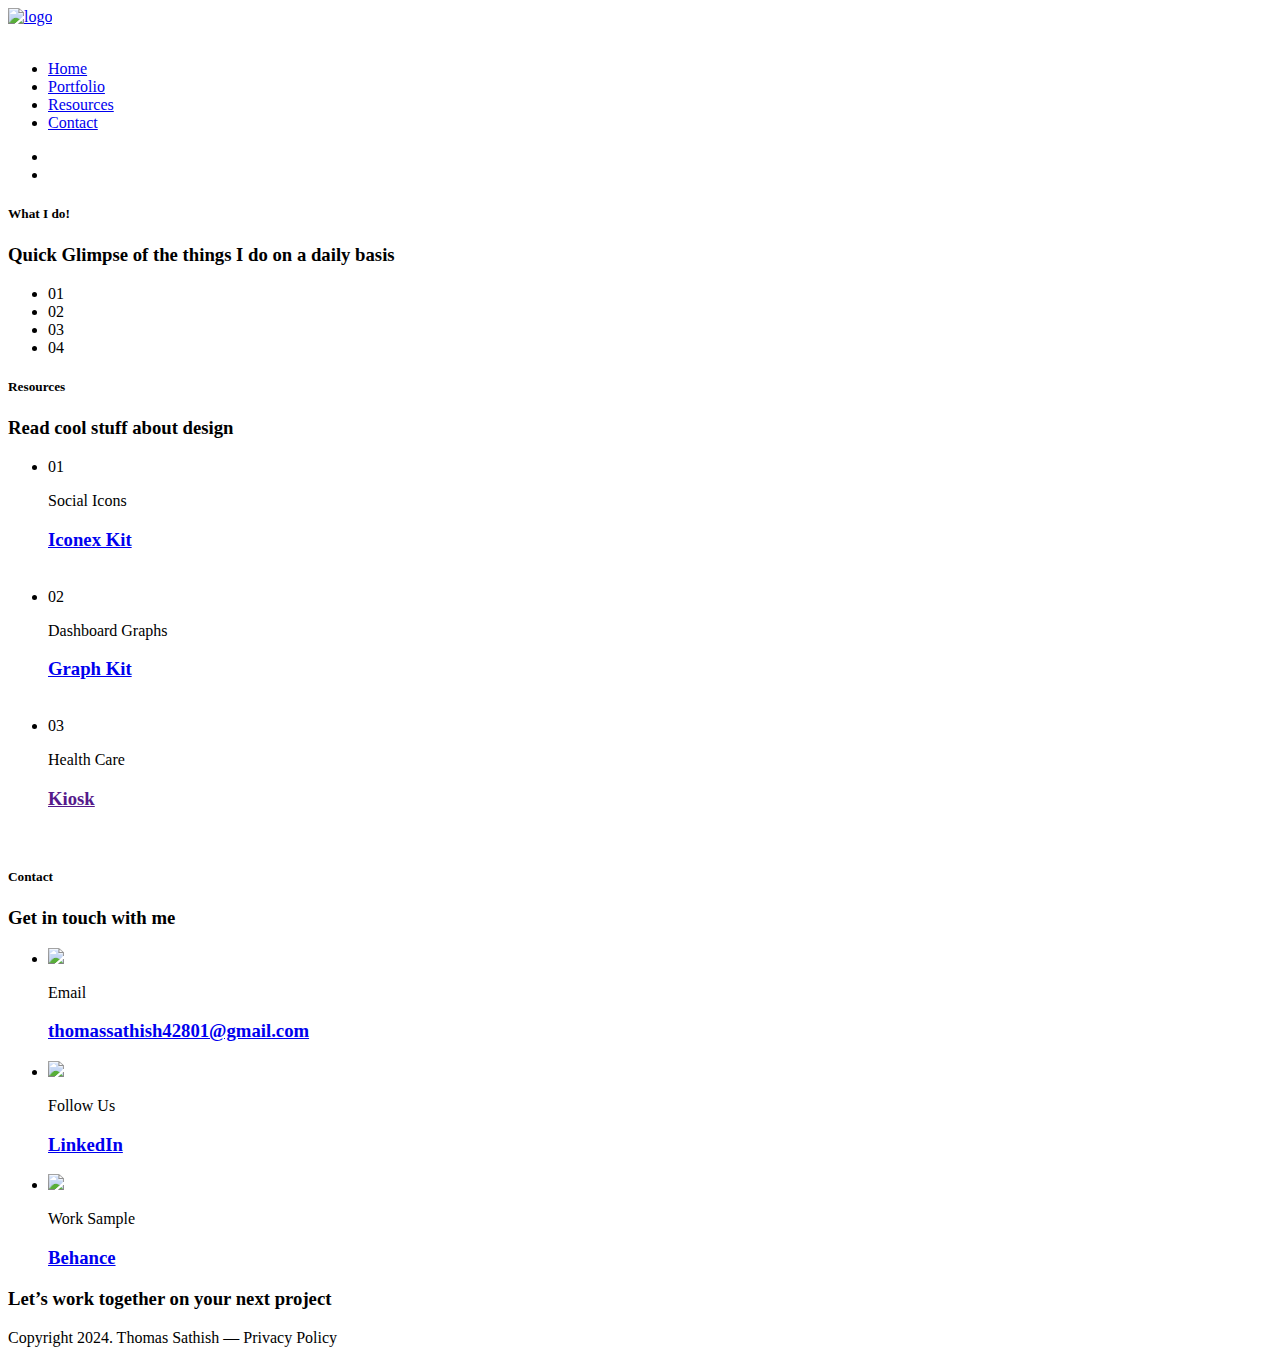
==== logo-design.html @ 4f35357c "Add files via upload" ====
<!DOCTYPE html>
<!--[if lt IE 7 ]><html class="ie ie6" lang="en"> <![endif]-->
<!--[if IE 7 ]><html class="ie ie7" lang="en"> <![endif]-->
<!--[if IE 8 ]><html class="ie ie8" lang="en"> <![endif]-->
<!--[if (gte IE 9)|!(IE)]><!--><html lang="en"> <!--<![endif]-->

<head>

<meta http-equiv="Content-Type" content="text/html; charset=utf-8" />

<meta name="description" content="Awilo - HTML5 and CSS3 Template">
<meta name="author" content="Frenify">

<meta name="viewport" content="width=device-width, initial-scale=1, maximum-scale=1">

<title>Awilo | Home</title>

	
<link href="https://fonts.googleapis.com/css2?family=Muli:ital,wght@0,200;0,300;0,400;0,500;0,600;0,700;0,800;0,900;1,200;1,300;1,400;1,500;1,600;1,700;1,800;1,900&family=Rubik:ital,wght@0,300;0,400;0,500;0,700;0,900;1,300;1,400;1,500;1,700;1,900&display=swap" rel="stylesheet">

<!-- STYLES -->
<link rel="stylesheet" type="text/css" href="css/base.css" />
<link rel="stylesheet" type="text/css" href="css/fontello.css" />
<link rel="stylesheet" type="text/css" href="css/swiper.css" />
<link rel="stylesheet" type="text/css" href="css/magnific-popup.css" />
<link rel="stylesheet" type="text/css" href="css/style.css" />
<!--[if lt IE 9]> <script type="text/javascript" src="js/modernizr.custom.js"></script> <![endif]-->
<!-- /STYLES -->

</head>

<body>
<!-- WRAPPER ALL -->
<div class="awilo_fn_wrapper">
	
	
	<!-- HEADER -->
	<div class="awilo_fn_header">
		<div class="logo">
			<a href="index.html"><img class="desktop_logo" src="img/portfolio/Thomas sathish.png" alt="logo" /></a>
		</div>
		<div class="hamburger_rapper">
			<div class="hamburger hamburger--spring">
				<div class="hamburger-box">
					<div class="hamburger-inner"></div>
				</div>
			</div>
		</div>
	</div>
	<!-- /HEADER -->
	
	<!-- OPENED HEADER -->
	<div class="awilo_fn_sidebar_header">
		<div class="header_inner">
			<div class="closer"></div>
			<div class="menu_logo">
				<a href="index.html"><img class="desktop_logo" src="img/logo-sidebar.png" alt="" /></a>
			</div>
			<div class="menu_nav">
				<div>
					<ul class="vert_nav">
						<li><a href="index.html">Home</a></li>
							<li><a href="#portfolio">Portfolio</a></li>
							<li><a href="#Resources">Resources</a></li>
							<li><a href="#contact">Contact</a></li>
					</ul>
				</div>
			</div>

			<div class="social_list">
				<ul>
					<li><a href="https://www.linkedin.com/in/thomas-sathish-designer" target="_blank"><i
						class="xcon-linkedin"></i></a></li>
			<li><a href="https://www.behance.net/thomassathish1" target="_blank"><i
						class="xcon-behance"></i></a></li>
				</ul>
			</div>
		</div>
	</div>
	<!-- /OPENED HEADER -->
	
	<!-- CONTENT -->
	<div class="awilo_fn_content">
		
		
		
		<!-- Section: Information -->
		<section id="information">
			<div class="container wide">
			
				<!-- Shortcode: Title with Description -->
				<div class="awilo_fn_title">
					<h5>What I do!</h5>
					<h3>Quick Glimpse of the things I do on a daily basis</h3>
				</div>
				<!-- /Shortcode: Title with Description -->
				
				
				<!-- Shortcode: Services -->
				<div class="logo_fn_services" id="portfolio">
					<ul>
						<li>
							<div class="s_item s_item1">
								<span class="s_counter"><span>01</span></span>
								<!-- <div class="s_btn">
									<h3>UX Design</h3>
									<a class="awilo_fn_circle_btn" href="#">
										<svg xmlns="http://www.w3.org/2000/svg" width="16" height="16" fill="currentColor" class="bi bi-arrow-right" viewBox="0 0 16 16">
										<path fill-rule="evenodd" d="M1 8a.5.5 0 0 1 .5-.5h11.793l-3.147-3.146a.5.5 0 0 1 .708-.708l4 4a.5.5 0 0 1 0 .708l-4 4a.5.5 0 0 1-.708-.708L13.293 8.5H1.5A.5.5 0 0 1 1 8"/>
									  </svg>
									</a>
								</div> -->
								<div class="overlay"></div>
							</div>
						</li>
						<li>
							<div class="s_item s_item2">
								<span class="s_counter"><span>02</span></span>
								<!-- <div class="s_btn">
									<h3>UI Design</h3>
									<a class="awilo_fn_circle_btn" href="#">
										<svg xmlns="http://www.w3.org/2000/svg" width="16" height="16" fill="currentColor" class="bi bi-arrow-right" viewBox="0 0 16 16">
										<path fill-rule="evenodd" d="M1 8a.5.5 0 0 1 .5-.5h11.793l-3.147-3.146a.5.5 0 0 1 .708-.708l4 4a.5.5 0 0 1 0 .708l-4 4a.5.5 0 0 1-.708-.708L13.293 8.5H1.5A.5.5 0 0 1 1 8"/>
									  </svg>
									</a>
								</div> -->
								<div class="overlay"></div>
							</div>
						</li>
						<li>
							<div class="s_item s_item3">
								<span class="s_counter"><span>03</span></span>
								<!-- <div class="s_btn">
									<h3>Branding Identity</h3>
									<a class="awilo_fn_circle_btn" href="#">
										<svg xmlns="http://www.w3.org/2000/svg" width="16" height="16" fill="currentColor" class="bi bi-arrow-right" viewBox="0 0 16 16">
										<path fill-rule="evenodd" d="M1 8a.5.5 0 0 1 .5-.5h11.793l-3.147-3.146a.5.5 0 0 1 .708-.708l4 4a.5.5 0 0 1 0 .708l-4 4a.5.5 0 0 1-.708-.708L13.293 8.5H1.5A.5.5 0 0 1 1 8"/>
									  </svg>
									</a>
								</div> -->
								<div class="overlay"></div>
							</div>
						</li>
						<li>
							<div class="s_item s_item4">
								<span class="s_counter"><span>04</span></span>
								<!-- <div class="s_btn">
									<h3>Branding Identity</h3>
									<a class="awilo_fn_circle_btn" href="#">
										<svg xmlns="http://www.w3.org/2000/svg" width="16" height="16" fill="currentColor" class="bi bi-arrow-right" viewBox="0 0 16 16">
										<path fill-rule="evenodd" d="M1 8a.5.5 0 0 1 .5-.5h11.793l-3.147-3.146a.5.5 0 0 1 .708-.708l4 4a.5.5 0 0 1 0 .708l-4 4a.5.5 0 0 1-.708-.708L13.293 8.5H1.5A.5.5 0 0 1 1 8"/>
									  </svg>
									</a>
								</div> -->
								<div class="overlay"></div>
							</div>
						</li>
					</ul>
				</div>
				<!-- /Shortcode: Services -->
				
				
			
			</div>
		</section>
		<!-- /Section: Information -->
		
		
		<!-- Divider -->
		<div class="awilo_fn_divider"></div>
		<!-- /Divider -->
		
	
		
		<!-- Section: Blog -->
		<section id="Resources">
			<div class="container wide">
				
				
				<!-- Shortcode: Title with Description -->
				<div class="awilo_fn_title">
					<h5>Resources</h5>
					<h3>Read cool stuff about design</h3>
				</div>
				<!-- /Shortcode: Title with Description -->
				
				
				<!-- Shortcode: Blog List -->
				<div class="awilo_fn_blog_list">
					<ul>
						<li>
							<div class="blog_item">
								<div class="blog_item_in">
									<span class="b_counter">01</span>
									<div class="title_wrapper">
										<div class="abs_img" data-bg-img="img/portfolio/social-icons.png"></div>
										<div class="title_holder">
											<p>Social Icons</p>
											<h3><a href="https://www.figma.com/design/323eeVfggLZx0c0dvxJbxL/Social-Icons?node-id=0-1&t=OxHzMIZywhYB1Qsj-1"
													target="_blank">Iconex Kit</a></h3>
										</div>
										<div class="b_arrow">
											<a href="https://www.figma.com/design/323eeVfggLZx0c0dvxJbxL/Social-Icons?node-id=0-1&t=OxHzMIZywhYB1Qsj-1"
												target="_blank"><img class="awilo_fn_svg" src="img/svg/right.svg"
													alt="" /></a>
										</div>
									</div>
								</div>
							</div>
						</li>
						<li>
							<div class="blog_item">
								<div class="blog_item_in">
									<span class="b_counter">02</span>
									<div class="title_wrapper">
										<div class="abs_img" data-bg-img="img/portfolio/dashboard-graph.png"></div>
										<div class="title_holder">
											<p>Dashboard Graphs</p>
											<h3><a href="https://www.figma.com/design/323eeVfggLZx0c0dvxJbxL/Social-Icons?node-id=8-2&t=OxHzMIZywhYB1Qsj-1"
													target="_blank">Graph Kit</a></h3>
										</div>
										<div class="b_arrow">
											<a href="https://www.figma.com/design/323eeVfggLZx0c0dvxJbxL/Social-Icons?node-id=8-2&t=OxHzMIZywhYB1Qsj-1"
												target="_blank"><img class="awilo_fn_svg" src="img/svg/right.svg"
													alt="" /></a>
										</div>
									</div>
								</div>
							</div>
						</li>
						<li>
							<div class="blog_item">
								<div class="blog_item_in">
									<span class="b_counter">03</span>
									<div class="title_wrapper">
										<div class="abs_img" data-bg-img="img/portfolio/kiosk-design.png"></div>
										<div class="title_holder">
											<p>Health Care</p>
											<h3><a href=""
													target="_blank">Kiosk</a></h3>
										</div>
										<div class="b_arrow">
											<a href="https://www.figma.com/proto/CofRHTnBgYwc9OWSRByK6D/kiosk?node-id=0-1&t=4X06hJrhxwgsAiDK-1"
												target="_blank"><img class="awilo_fn_svg" src="img/svg/right.svg"
													alt="" /></a>
										</div>
									</div>
								</div>
							</div>
						</li>
						
					</ul>
				</div>
				<!-- /Shortcode: Blog List -->
				
			</div>
		</section>
		<!-- /Section: Blog -->
		
		
		<!-- Divider -->
		<div class="awilo_fn_divider"></div>
		<!-- /Divider -->
		
		<!-- Section: Contact -->
		<section id="contact">
			<div class="container wide">
				<div class="awilo_fn_title">
					<h5>Contact</h5>
					<h3>Get in touch with me</h3>
				</div>
				<div class="awilo_fn_info_list">
					<ul>
						<li>
							<div class="contact-circle">
								<img src="img/portfolio/gmail.png" class="contact-icon" />
							</div>
							<p>Email</p>
							<h3><a class="awilo_fn_circle_link"
									href="mailto:thomassathish42801@gmail.com">thomassathish42801@gmail.com</a></h3>
						</li>
						<li>
							<div class="contact-circle">
								<img src="img/portfolio/linkedin.png" class="contact-icon" />
							</div>
							<p>Follow Us</p>
							<h3><a class="awilo_fn_circle_link"
									href="https://www.linkedin.com/in/thomas-sathish-designer"
									target="_blank">LinkedIn</a></h3>
						</li>
						<li>
							<div class="contact-circle">
								<img src="img/portfolio/behance.png" class="contact-icon" />
							</div>
							<p>Work Sample</p>
							<h3><a class="awilo_fn_circle_link" href="https://www.behance.net/thomasathish1"
									target="_blank">Behance</a></h3>
						</li>
					</ul>
				</div>
				<!-- /Shortcoce: Info List-->

			</div>
		</section>
		<!-- /Section: Contact -->
		
		
		
		
		<!-- Divider -->
		<div class="awilo_fn_divider"></div>
		<!-- /Divider -->
		
		
	
		
		<!-- Section: Big Text -->
		<section id="big_text">
			
			
			<!-- Shortcode: Big Text -->
			<div class="awilo_fn_big_text">
				<div class="container wide">
					<h3>Let’s work together on your next project</h3>
				</div>
			</div>
			<!-- /Shortcode: Big Text -->
			
			
		</section>
		<!-- /Section: Big Text -->
		
		
		<!-- FOOTER -->
		<footer>
			<div class="awilo_fn_footer">
				<div class="footer_in">
					<div class="footer_desc">
						<div class="container wide">
							<p>Copyright 2024. Thomas Sathish  —  Privacy Policy</p>
						</div>
					</div>
					
					<span class="awilo_fn_totop"></span>
					
				</div>
			</div>
		</footer>
		<!-- /FOOTER -->

		
	</div>
	<!-- /CONTENT -->
	

</div>
<!-- / WRAPPER ALL -->
	
<!-- SCRIPTS -->
<script src="js/jquery.js"></script>
<!--[if lt IE 10]> <script type="text/javascript" src="js/ie8.js"></script> <![endif]-->
<script src="js/parallax.js"></script>
<script src="js/waypoints.js"></script>
<script src="js/countto.js"></script>
<script src="js/isotope.js"></script>
<script src="js/swiper.js"></script>
<script src="js/jarallax.js"></script>
<script src="js/nicescroll.js"></script>
<script src="js/magnific-popup.js"></script>
<script src="js/init.js"></script>
<!-- /SCRIPTS -->

</body>
</html>
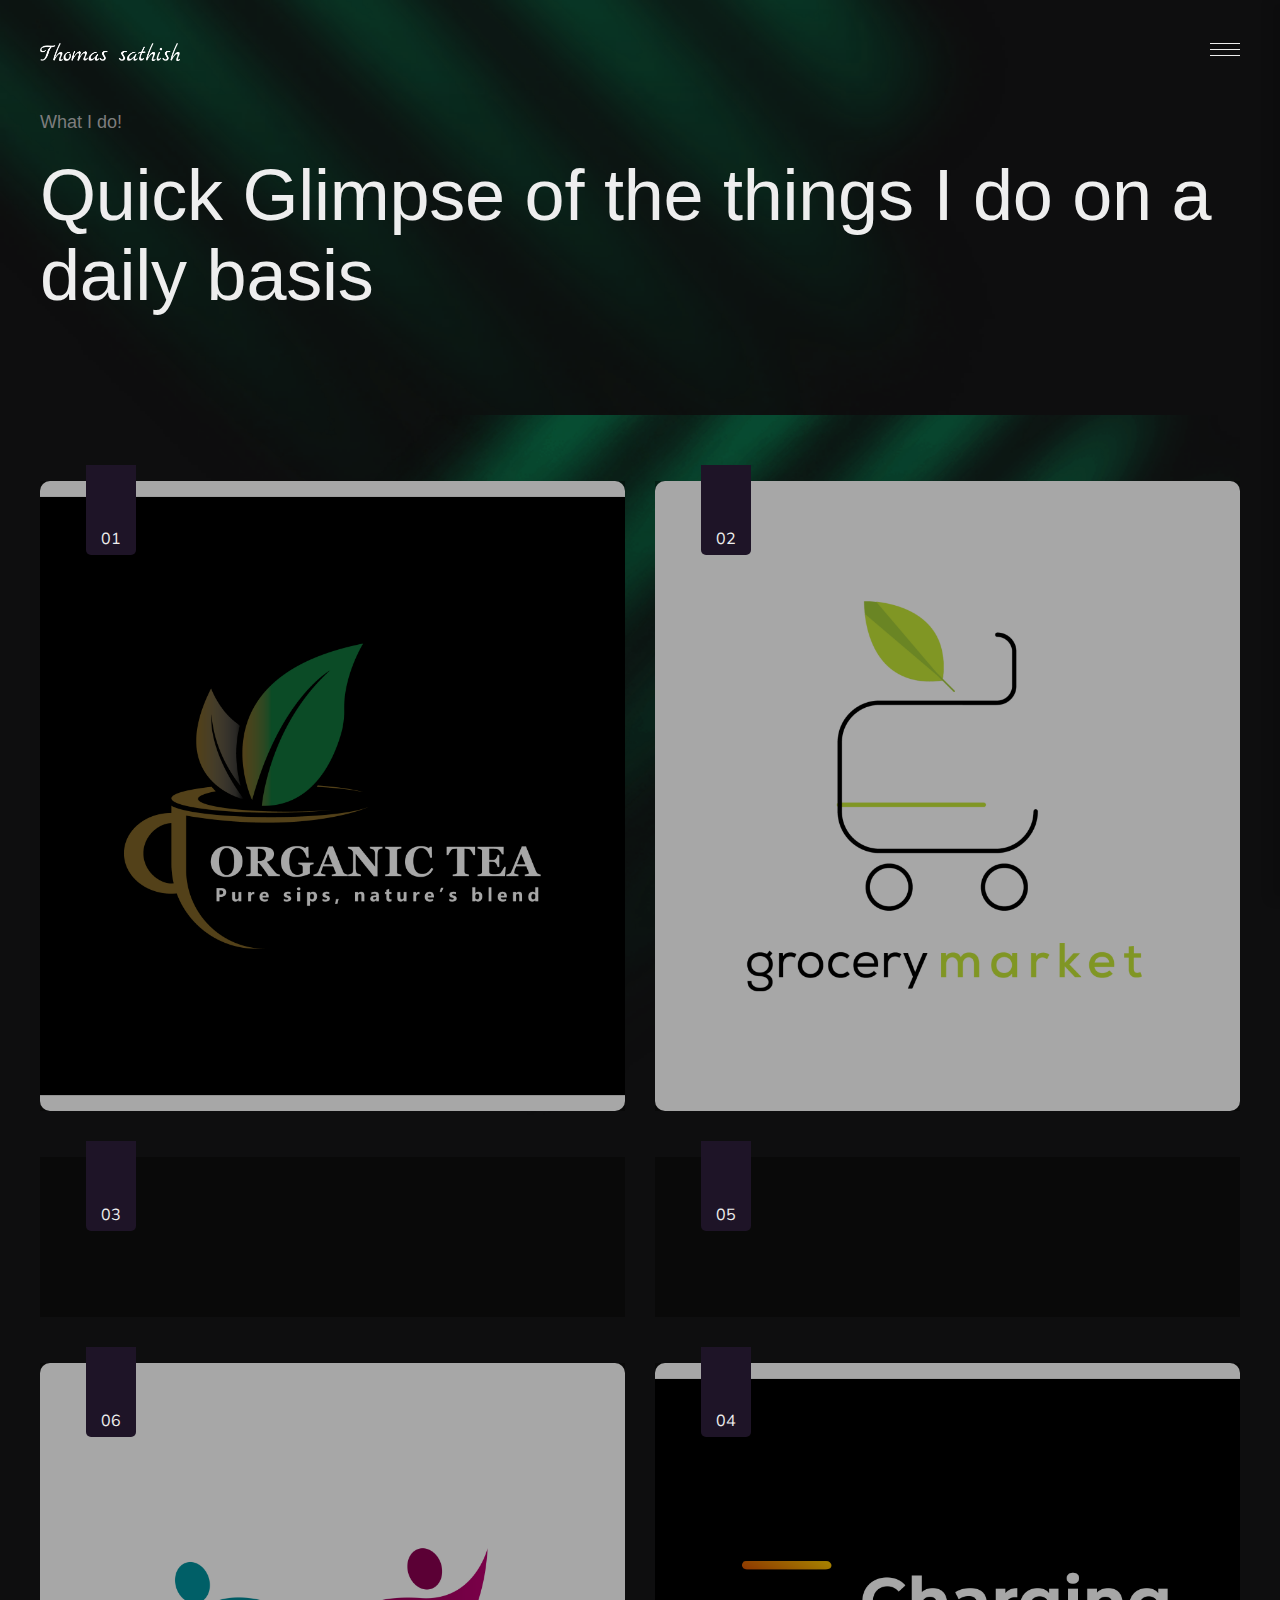
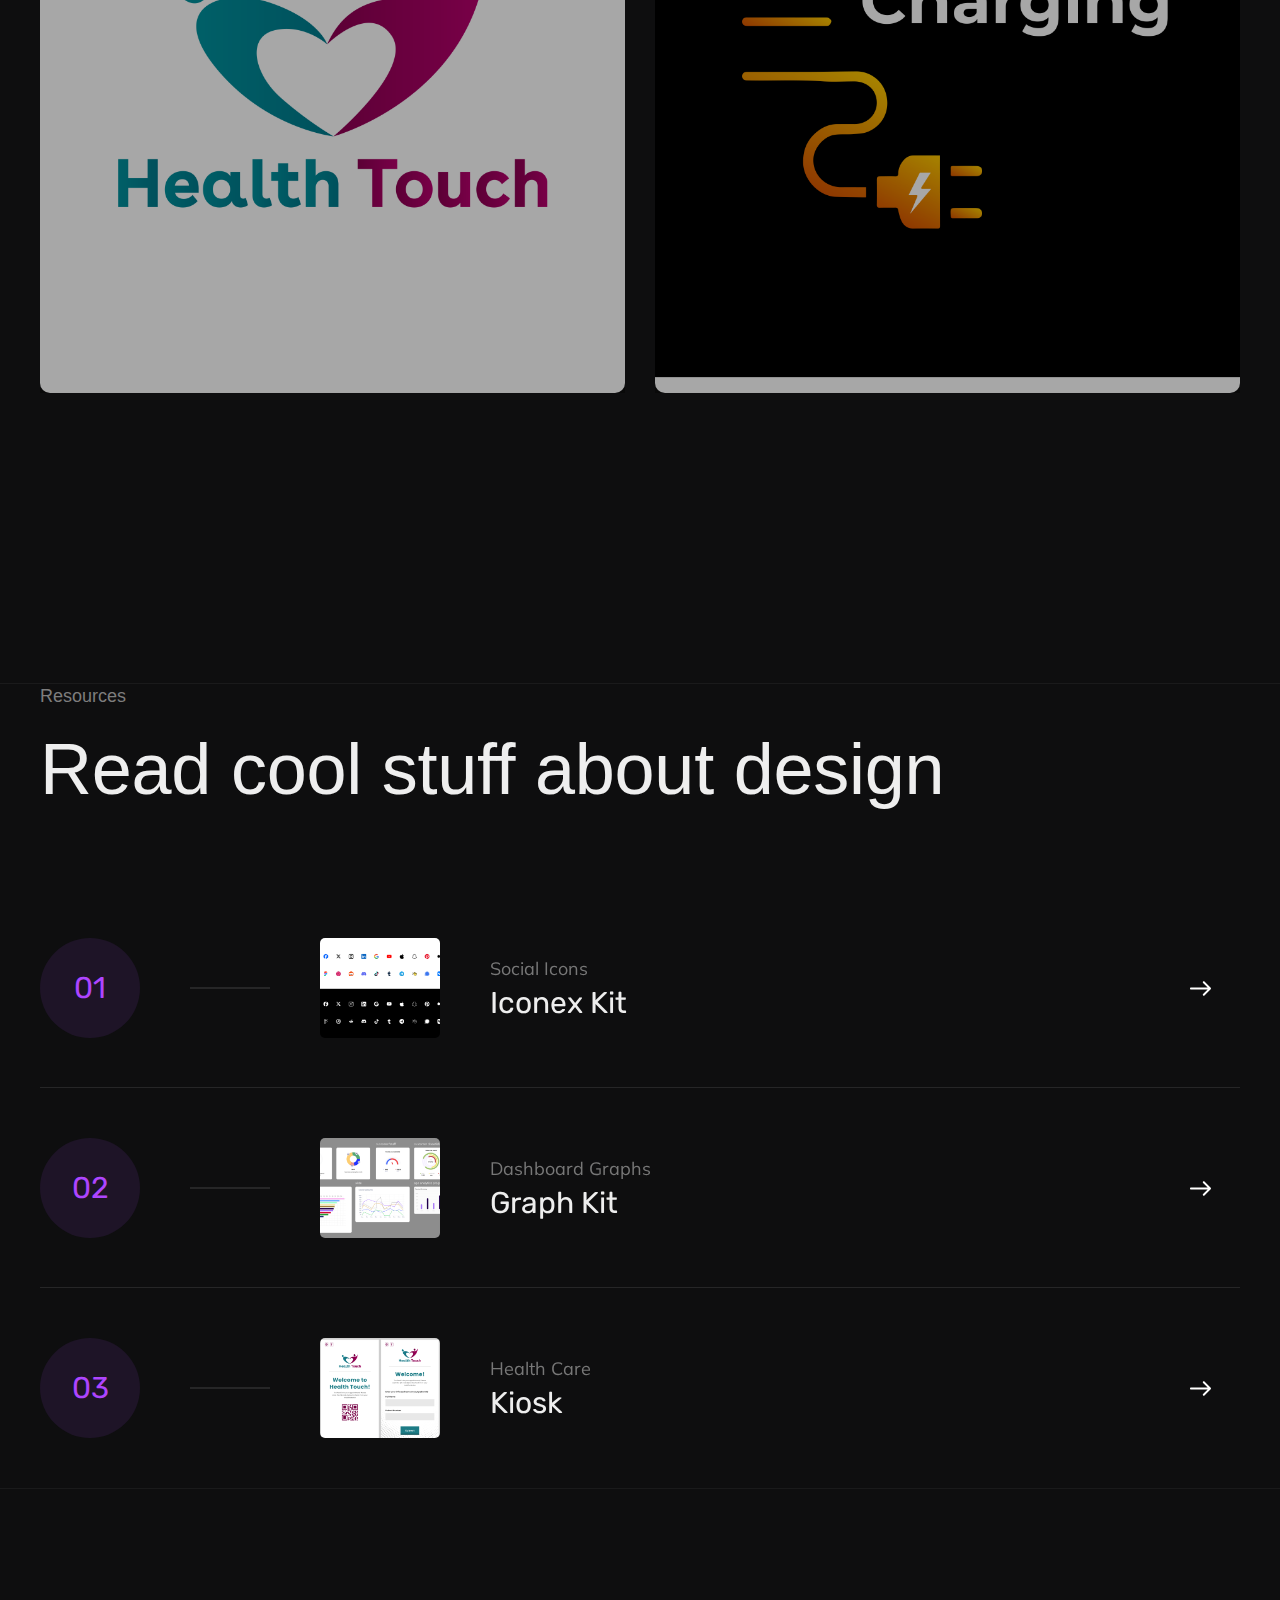
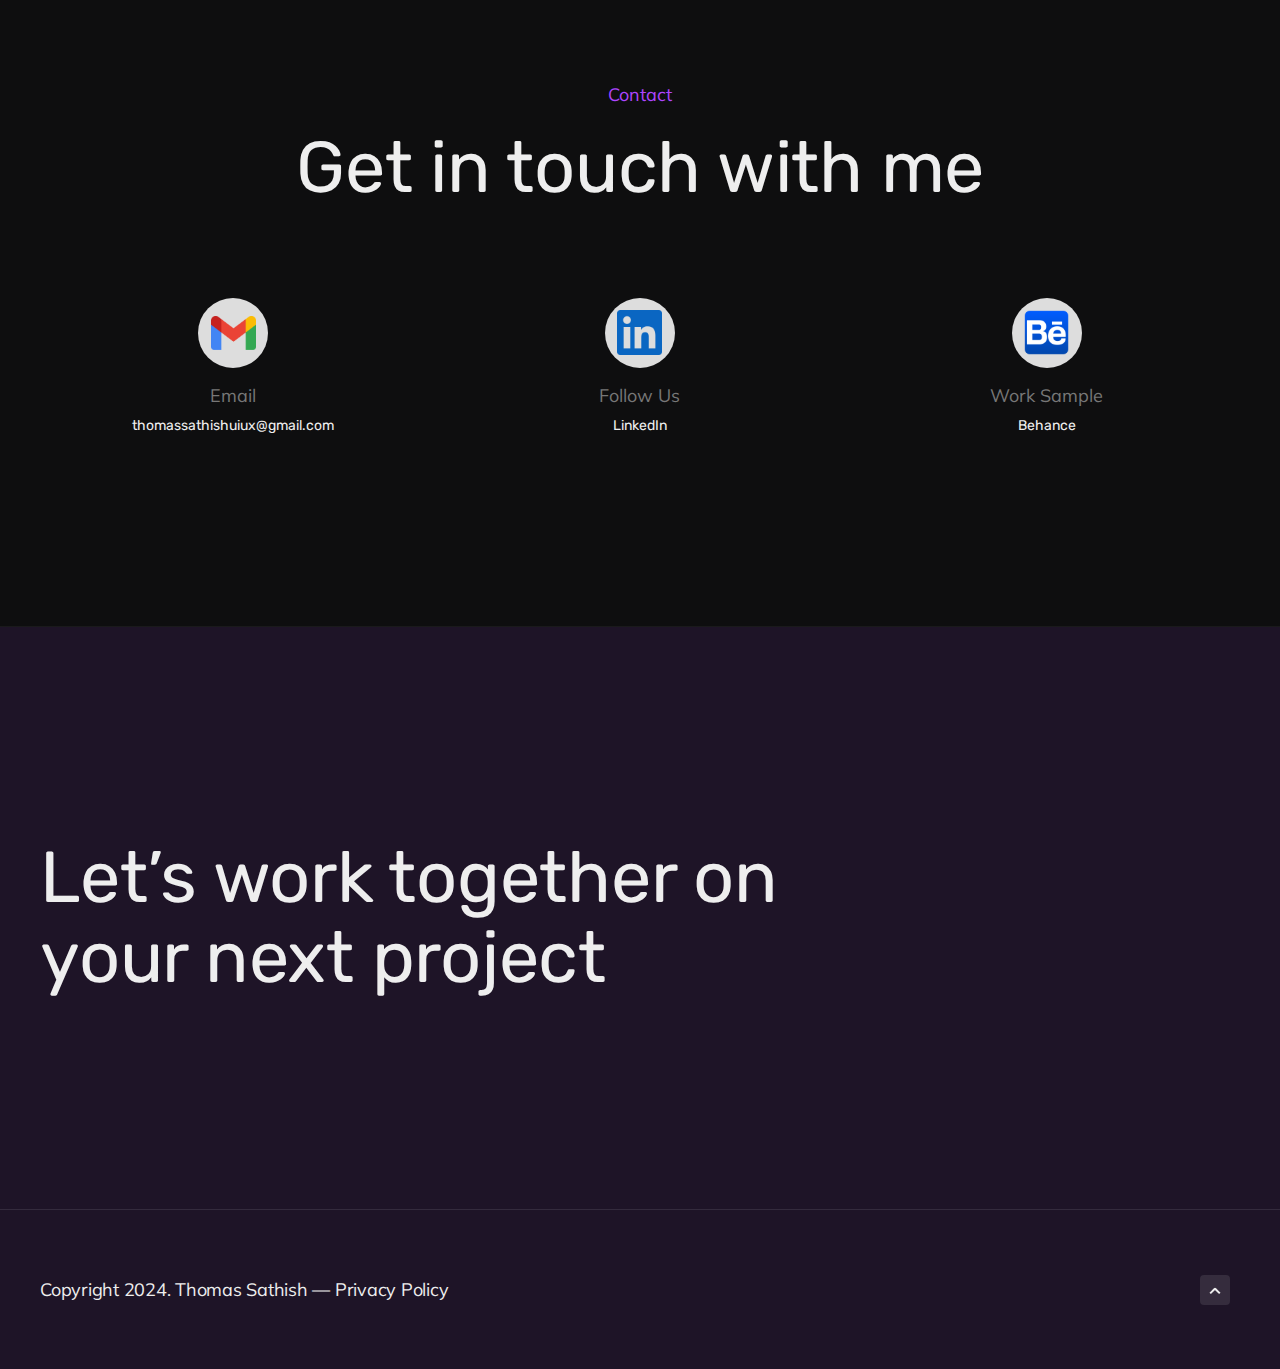
==== commit f053695b: "Update logo-design.html" ====
--- a/logo-design.html
+++ b/logo-design.html
@@ -128,8 +128,36 @@
 							</div>
 						</li>
 						<li>
+							<div class="s_item s_item5">
+								<span class="s_counter"><span>03</span></span>
+								<!-- <div class="s_btn">
+									<h3>Branding Identity</h3>
+									<a class="awilo_fn_circle_btn" href="#">
+										<svg xmlns="http://www.w3.org/2000/svg" width="16" height="16" fill="currentColor" class="bi bi-arrow-right" viewBox="0 0 16 16">
+										<path fill-rule="evenodd" d="M1 8a.5.5 0 0 1 .5-.5h11.793l-3.147-3.146a.5.5 0 0 1 .708-.708l4 4a.5.5 0 0 1 0 .708l-4 4a.5.5 0 0 1-.708-.708L13.293 8.5H1.5A.5.5 0 0 1 1 8"/>
+									  </svg>
+									</a>
+								</div> -->
+								<div class="overlay"></div>
+							</div>
+						</li>
+						<li>
+							<div class="s_item s_item6">
+								<span class="s_counter"><span>05</span></span>
+								<!-- <div class="s_btn">
+									<h3>Branding Identity</h3>
+									<a class="awilo_fn_circle_btn" href="#">
+										<svg xmlns="http://www.w3.org/2000/svg" width="16" height="16" fill="currentColor" class="bi bi-arrow-right" viewBox="0 0 16 16">
+										<path fill-rule="evenodd" d="M1 8a.5.5 0 0 1 .5-.5h11.793l-3.147-3.146a.5.5 0 0 1 .708-.708l4 4a.5.5 0 0 1 0 .708l-4 4a.5.5 0 0 1-.708-.708L13.293 8.5H1.5A.5.5 0 0 1 1 8"/>
+									  </svg>
+									</a>
+								</div> -->
+								<div class="overlay"></div>
+							</div>
+						</li>
+						<li>
 							<div class="s_item s_item3">
-								<span class="s_counter"><span>03</span></span>
+								<span class="s_counter"><span>06</span></span>
 								<!-- <div class="s_btn">
 									<h3>Branding Identity</h3>
 									<a class="awilo_fn_circle_btn" href="#">
@@ -155,6 +183,7 @@
 								<div class="overlay"></div>
 							</div>
 						</li>
+						
 					</ul>
 				</div>
 				<!-- /Shortcode: Services -->
@@ -277,7 +306,7 @@
 							</div>
 							<p>Email</p>
 							<h3><a class="awilo_fn_circle_link"
-									href="mailto:thomassathish42801@gmail.com">thomassathish42801@gmail.com</a></h3>
+									href="mailto:thomassathishuiux@gmail.com">thomassathishuiux@gmail.com</a></h3>
 						</li>
 						<li>
 							<div class="contact-circle">
@@ -371,4 +400,4 @@
 <!-- /SCRIPTS -->
 
 </body>
-</html>+</html>
--- a/css/base.css
+++ b/css/base.css
@@ -0,0 +1,346 @@
+/*
+This file is made by Frenify (2020)
+
+01) BASE
+02) FORM ELEMENTS
+03) SKELETON OR GRID
+
+
+*/
+
+/*------------------------------------------------------------------*/ 
+/*	01) BASE
+/*------------------------------------------------------------------*/
+
+html,body,div,span,applet,object,iframe,h1,h2,h3,h4,h5,h6,p,blockquote,pre,a,abbr,acronym,address,big,cite,code,del,dfn,em,font,ins,kbd,q,s,samp,small,strike,strong,sub,sup,tt,var,b,u,i,center,dl,dt,dd,ol,ul,li,fieldset,form,label,legend,table,caption,tbody,tfoot,thead,tr,th,td
+	{
+	background: transparent;
+	border: 0;
+	margin: 0;
+	padding: 0;
+	vertical-align: baseline;
+	outline: none;
+}
+
+article, aside, details, figcaption, figure, footer, header, hgroup, nav, section {
+    display: block;
+}
+
+blockquote {
+	quotes: none;
+}
+
+blockquote:before,blockquote:after {
+	content: '';
+	content: none;
+}
+ul, ol{
+	margin:0px;	
+}
+ul li, ol li{
+	margin:0px;
+}
+img{
+	vertical-align:middle;
+	max-width:100%;
+}
+iframe{
+	max-width:100%;
+}
+del {
+	text-decoration: line-through;
+}
+a, i{
+	border:none;
+}
+a:hover{text-decoration:none;}
+
+h1, h2, h3, h4, h5, h6{
+	font-weight:600;
+	line-height: 1.4;
+	font-family: "Raleway";
+	color: #000;
+}
+h1 { font-size: 45px; }
+h2 { font-size: 36px; }
+h3 { font-size: 30px; }
+h4 { font-size: 24px; }
+h5 { font-size: 20px; }
+h6 { font-size: 16px; }
+
+table{
+	width:100%;
+	max-width:100%;
+	text-align:left;
+	border-collapse: collapse;
+	border-spacing: 0px;
+	margin-bottom:15px;
+	color:#999;
+	border:1px solid #eee;
+}
+table tr{
+	border:1px solid #eee;
+}
+table th{
+	vertical-align:top;
+	color:#333;
+	background:none;
+	font-size:16px;
+	font-weight:normal;
+	padding:15px 10px;
+	border:1px solid #eee;
+}
+table td{
+	vertical-align:top;
+	padding:10px;
+	border:1px solid #eee;
+}
+
+code, pre {
+	padding: 10px;
+	padding-bottom: 0;
+	border-left: 3px solid #6FBF71;
+	border-bottom: 1px solid transparent;
+	background: #f7f7f7;
+	overflow-x:scroll;
+}
+
+pre{
+	display: block;	
+	word-break: break-all;
+	word-wrap: break-word;
+}
+pre code { white-space: pre-wrap; }
+
+.space10{width:100%; float:left; clear:both; margin-bottom:10px;}
+.space20{width:100%; float:left; clear:both; margin-bottom:20px;}
+.space30{width:100%; float:left; clear:both; margin-bottom:30px;}
+.space40{width:100%; float:left; clear:both; margin-bottom:40px;}
+.space50{width:100%; float:left; clear:both; margin-bottom:50px;}
+.space60{width:100%; float:left; clear:both; margin-bottom:60px;}
+.space70{width:100%; float:left; clear:both; margin-bottom:70px;}
+.space80{width:100%; float:left; clear:both; margin-bottom:80px;}
+.space90{width:100%; float:left; clear:both; margin-bottom:90px;}
+.space100{width:100%; float:left; clear:both; margin-bottom:100px;}
+.space200{width:100%; float:left; clear:both; margin-bottom:200px;}
+.space300{width:100%; float:left; clear:both; margin-bottom:300px;}
+.space400{width:100%; float:left; clear:both; margin-bottom:400px;}
+.space500{width:100%; float:left; clear:both; margin-bottom:500px;}
+.space1000{width:100%; float:left; clear:both; margin-bottom:1000px;}
+
+/*------------------------------------------------------------------*/ 
+/*	02) FORM ELEMENTS
+/*------------------------------------------------------------------*/
+
+textarea{
+	border-radius:0;
+	font-size:13px;
+	resize:vertical;
+	font-family:"Raleway";
+	letter-spacing: 1.2px;
+	
+	-webkit-box-sizing: border-box; /* Safari/Chrome, other WebKit */
+	-moz-box-sizing: border-box;    /* Firefox, other Gecko */
+	-ms-box-sizing: border-box;     /* IE 10 + */
+	box-sizing: border-box;         /* Opera/IE 8+ */
+	
+	line-height:1.4;
+	padding:10px;
+	width:100%;
+	border:1px solid #eee;
+	
+	-webkit-transition: all .3s ease;
+	   -moz-transition: all .3s ease;
+	    -ms-transition: all .3s ease;
+	     -o-transition: all .3s ease;
+	        transition: all .3s ease;
+}
+input[type="text"],
+input[type="password"],
+input[type="datetime"],
+input[type="datetime-local"],
+input[type="date"],
+input[type="month"],
+input[type="time"],
+input[type="week"],
+input[type="number"],
+input[type="email"],
+input[type="url"],
+input[type="search"],
+input[type="tel"],
+input[type="color"],
+.uneditable-input {
+	border-radius:0;
+	font-size:13px;
+	min-width:auto;
+	letter-spacing:1.4px;
+	
+	-webkit-box-sizing: border-box; /* Safari/Chrome, other WebKit */
+	-moz-box-sizing: border-box;    /* Firefox, other Gecko */
+	-ms-box-sizing: border-box;     /* IE 10 + */
+	box-sizing: border-box;         /* Opera/IE 8+ */
+	
+	font-family:"Raleway";
+	
+	line-height:1.6;
+	padding:10px;
+	height:44px;
+	vertical-align:middle;
+	border:1px solid #eee;
+	
+	-webkit-transition: all .3s ease;
+	   -moz-transition: all .3s ease;
+	    -ms-transition: all .3s ease;
+	     -o-transition: all .3s ease;
+	        transition: all .3s ease;
+}
+
+textarea:focus,
+input[type="text"]:focus,
+input[type="password"]:focus,
+input[type="datetime"]:focus,
+input[type="datetime-local"]:focus,
+input[type="date"]:focus,
+input[type="month"]:focus,
+input[type="time"]:focus,
+input[type="week"]:focus,
+input[type="number"]:focus,
+input[type="email"]:focus,
+input[type="url"]:focus,
+input[type="search"]:focus,
+input[type="tel"]:focus,
+input[type="color"]:focus,
+.uneditable-input:focus {
+	border-color:#ccc;
+	background:#eee;
+}
+
+input[type="submit"]{
+	padding: 13px 15px;
+	height: 40px;
+	line-height: 1;
+	text-transform: uppercase;
+	font-size: 13px;
+	font-weight: 600;
+	text-decoration: none;
+	letter-spacing: 0.5px;
+	border:none;
+	cursor:pointer;
+	color: #FFF;
+	background:#777;
+	
+	-webkit-transition: all .3s ease;
+	   -moz-transition: all .3s ease;
+	    -ms-transition: all .3s ease;
+	     -o-transition: all .3s ease;
+	        transition: all .3s ease;
+}
+input[type="submit"]:hover{
+	background:#444;
+}
+select{
+	padding:8px;
+	border:2px solid #eee;
+}
+input[type="button"]{
+	cursor:pointer;
+	-webkit-transition: all .3s ease;
+	   -moz-transition: all .3s ease;
+	    -ms-transition: all .3s ease;
+	     -o-transition: all .3s ease;
+	        transition: all .3s ease;
+}
+
+
+/*------------------------------------------------------------------*/ 
+/*	04) SKELETON OR GRID
+/*------------------------------------------------------------------*/
+
+.container {
+	max-width: 1250px;
+	width:100%;
+	margin-left: auto;
+	margin-right: auto;
+	height:auto;
+	padding:0px 40px;
+	position:relative;
+	clear:both;
+	
+	-webkit-box-sizing: border-box; /* Safari/Chrome, other WebKit */
+	-moz-box-sizing: border-box;    /* Firefox, other Gecko */
+	box-sizing: border-box;         /* Opera/IE 8+ */
+}
+.row {
+	height:auto;
+} 
+[class*="fl-col"], .fl-sidebar{
+	float: left;
+	margin-right: 4%;
+}
+[class*="fl-col"].float-right{
+	float:right;
+}
+[class*="fl-col"].last, .fl-sidebar.last, [class*="fl-col"].no-space, .fl-col-12{
+	margin-right:0px;
+}
+  
+.fl-col-12 {  width: 100%;      }
+.fl-col-9  {  width: 74%;       }
+.fl-col-8  {  width: 65.3333%;  }
+.fl-col-6  {  width: 48%;       }
+.fl-col-4  {  width: 30.6666%;  }
+.fl-col-3  {  width: 22%;       }
+.fl-sidebar  {  width: 30.6666%;     }
+
+.fl-col-9.no-space  {  width: 78%;  }
+.fl-col-8.no-space  {  width: 69.3333%;  }
+.fl-col-6.no-space  {  width: 52%;  }
+.fl-col-4.no-space  {  width: 34.6666%;  }
+.fl-col-3.no-space  {  width: 26%;  }
+
+@media (max-width: 1040px) {
+.fl-sidebar  {  width: 100%; clear:both; margin-right:0px; padding:50px 0px;  }
+.fl-col-8.fix { width:100%; }
+.container{padding:0px 20px;}
+}
+
+@media (max-width: 768px) {
+.fl-col-12 {  width: 100%;  }
+.fl-col-9  {  width: 100%;  }
+.fl-col-8  {  width: 100%;  }
+.fl-col-6  {  width: 100%;  }
+.fl-col-4  {  width: 100%;  }
+.fl-col-3  {  width: 100%;  }
+}
+
+@media (max-width: 480px) {
+.container{padding:0px 10px;}
+}
+
+
+
+::-webkit-input-placeholder { /* WebKit, Blink, Edge */
+    color: #6f6f6f;
+}
+:-moz-placeholder { /* Mozilla Firefox 4 to 18 */
+   color: #6f6f6f;
+   opacity:  1;
+}
+::-moz-placeholder { /* Mozilla Firefox 19+ */
+   color: #6f6f6f;
+   opacity:  1;
+}
+:-ms-input-placeholder { /* Internet Explorer 10-11 */
+   color: #6f6f6f;
+}
+::-ms-input-placeholder { /* Microsoft Edge */
+   color: #6f6f6f;
+}
+
+::placeholder { /* Most modern browsers support this now. */
+   color: #6f6f6f;
+}
+.clearfix,
+.clearfix:after{clear:both}
+.clearfix:after,
+.clearfix:before{display:table;line-height:0;content:"";}--- a/css/fontello.css
+++ b/css/fontello.css
@@ -0,0 +1,217 @@
+@font-face {
+  font-family: 'xcon';
+  src: url('font/xcon.eot?4965248');
+  src: url('font/xcon.eot?4965248#iefix') format('embedded-opentype'),
+       url('font/xcon.woff2?4965248') format('woff2'),
+       url('font/xcon.woff?4965248') format('woff'),
+       url('font/xcon.ttf?4965248') format('truetype'),
+       url('font/xcon.svg?4965248#xcon') format('svg');
+  font-weight: normal;
+  font-style: normal;
+}
+/* Chrome hack: SVG is rendered more smooth in Windozze. 100% magic, uncomment if you need it. */
+/* Note, that will break hinting! In other OS-es font will be not as sharp as it could be */
+/*
+@media screen and (-webkit-min-device-pixel-ratio:0) {
+  @font-face {
+    font-family: 'xcon';
+    src: url('../font/xcon.svg?4965248#xcon') format('svg');
+  }
+}
+*/
+ 
+ [class^="xcon-"]:before, [class*=" xcon-"]:before {
+  font-family: "xcon";
+  font-style: normal;
+  font-weight: normal;
+  speak: none;
+ 
+  display: inline-block;
+  text-decoration: inherit;
+  width: 1em;
+  margin-right: .2em;
+  text-align: center;
+  /* opacity: .8; */
+ 
+  /* For safety - reset parent styles, that can break glyph codes*/
+  font-variant: normal;
+  text-transform: none;
+ 
+  /* fix buttons height, for twitter bootstrap */
+  line-height: 1em;
+ 
+  /* Animation center compensation - margins should be symmetric */
+  /* remove if not needed */
+  margin-left: .2em;
+ 
+  /* you can be more comfortable with increased icons size */
+  /* font-size: 120%; */
+ 
+  /* Font smoothing. That was taken from TWBS */
+  -webkit-font-smoothing: antialiased;
+  -moz-osx-font-smoothing: grayscale;
+ 
+  /* Uncomment for 3D effect */
+  /* text-shadow: 1px 1px 1px rgba(127, 127, 127, 0.3); */
+}
+ 
+.xcon-phone:before { content: '\e800'; } /* '' */
+.xcon-mail:before { content: '\e801'; } /* '' */
+.xcon-globe:before { content: '\e802'; } /* '' */
+.xcon-glass:before { content: '\e803'; } /* '' */
+.xcon-music:before { content: '\e804'; } /* '' */
+.xcon-search:before { content: '\e805'; } /* '' */
+.xcon-star:before { content: '\e806'; } /* '' */
+.xcon-star-empty:before { content: '\e807'; } /* '' */
+.xcon-heart:before { content: '\e808'; } /* '' */
+.xcon-cancel-circled:before { content: '\e809'; } /* '' */
+.xcon-ok:before { content: '\e80a'; } /* '' */
+.xcon-bookmark:before { content: '\e80b'; } /* '' */
+.xcon-thumbs-up:before { content: '\e80c'; } /* '' */
+.xcon-thumbs-down:before { content: '\e80d'; } /* '' */
+.xcon-download:before { content: '\e80e'; } /* '' */
+.xcon-upload:before { content: '\e80f'; } /* '' */
+.xcon-lock-open:before { content: '\e810'; } /* '' */
+.xcon-lock:before { content: '\e811'; } /* '' */
+.xcon-bell:before { content: '\e812'; } /* '' */
+.xcon-location:before { content: '\e813'; } /* '' */
+.xcon-attention:before { content: '\e814'; } /* '' */
+.xcon-cog:before { content: '\e815'; } /* '' */
+.xcon-resize-full:before { content: '\e816'; } /* '' */
+.xcon-resize-small:before { content: '\e817'; } /* '' */
+.xcon-resize-horizontal:before { content: '\e818'; } /* '' */
+.xcon-resize-vertical:before { content: '\e819'; } /* '' */
+.xcon-basket:before { content: '\e81a'; } /* '' */
+.xcon-calendar:before { content: '\e81b'; } /* '' */
+.xcon-wrench:before { content: '\e81c'; } /* '' */
+.xcon-folder:before { content: '\e81d'; } /* '' */
+.xcon-folder-open:before { content: '\e81e'; } /* '' */
+.xcon-volume-off:before { content: '\e81f'; } /* '' */
+.xcon-volume-up:before { content: '\e820'; } /* '' */
+.xcon-volume-down:before { content: '\e821'; } /* '' */
+.xcon-clock:before { content: '\e822'; } /* '' */
+.xcon-zoom-out:before { content: '\e823'; } /* '' */
+.xcon-zoom-in:before { content: '\e824'; } /* '' */
+.xcon-down-dir:before { content: '\e825'; } /* '' */
+.xcon-up-dir:before { content: '\e826'; } /* '' */
+.xcon-left-dir:before { content: '\e827'; } /* '' */
+.xcon-right-dir:before { content: '\e828'; } /* '' */
+.xcon-down-open:before { content: '\e829'; } /* '' */
+.xcon-left-open:before { content: '\e82a'; } /* '' */
+
+.xcon-right-open:before { content: '\e82b'; } /* '' */
+.xcon-up-open:before { content: '\e82c'; } /* '' */
+.xcon-down-big:before { content: '\e82d'; } /* '' */
+.xcon-left-big:before { content: '\e82e'; } /* '' */
+.xcon-right-big:before { content: '\e82f'; } /* '' */
+.xcon-up-big:before { content: '\e830'; } /* '' */
+.xcon-play:before { content: '\e831'; } /* '' */
+.xcon-spin3:before { content: '\e832'; } /* '' */
+.xcon-play-circled2:before { content: '\e833'; } /* '' */
+.xcon-pause:before { content: '\e834'; } /* '' */
+.xcon-to-end:before { content: '\e835'; } /* '' */
+.xcon-to-end-alt:before { content: '\e836'; } /* '' */
+.xcon-to-start:before { content: '\e837'; } /* '' */
+.xcon-flash:before { content: '\e838'; } /* '' */
+.xcon-to-start-alt:before { content: '\e839'; } /* '' */
+.xcon-fast-fw:before { content: '\e83a'; } /* '' */
+.xcon-fast-bw:before { content: '\e83b'; } /* '' */
+.xcon-off:before { content: '\e83c'; } /* '' */
+.xcon-check:before { content: '\e83d'; } /* '' */
+.xcon-comment:before { content: '\e83e'; } /* '' */
+.xcon-chat:before { content: '\e83f'; } /* '' */
+.xcon-forward:before { content: '\e840'; } /* '' */
+.xcon-eye:before { content: '\e841'; } /* '' */
+.xcon-eye-off:before { content: '\e842'; } /* '' */
+.xcon-star-half:before { content: '\e843'; } /* '' */
+.xcon-heart-empty:before { content: '\e844'; } /* '' */
+.xcon-camera:before { content: '\e845'; } /* '' */
+.xcon-videocam:before { content: '\e846'; } /* '' */
+.xcon-picture:before { content: '\e847'; } /* '' */
+.xcon-camera-alt:before { content: '\e848'; } /* '' */
+.xcon-video:before { content: '\e849'; } /* '' */
+.xcon-home:before { content: '\e84a'; } /* '' */
+.xcon-pencil:before { content: '\e84b'; } /* '' */
+.xcon-trash-empty:before { content: '\e84c'; } /* '' */
+.xcon-camera-1:before { content: '\e84d'; } /* '' */
+.xcon-move:before { content: '\f047'; } /* '' */
+.xcon-bookmark-empty:before { content: '\f097'; } /* '' */
+.xcon-twitter:before { content: '\f099'; } /* '' */
+.xcon-facebook:before { content: '\f09a'; } /* '' */
+.xcon-rss:before { content: '\f09e'; } /* '' */
+.xcon-resize-full-alt:before { content: '\f0b2'; } /* '' */
+.xcon-gplus:before { content: '\f0d5'; } /* '' */
+.xcon-sort-down:before { content: '\f0dd'; } /* '' */
+.xcon-sort-up:before { content: '\f0de'; } /* '' */
+.xcon-mail-alt:before { content: '\f0e0'; } /* '' */
+.xcon-linkedin:before { content: '\f0e1'; } /* '' */
+.xcon-comment-empty:before { content: '\f0e5'; } /* '' */
+.xcon-chat-empty:before { content: '\f0e6'; } /* '' */
+.xcon-bell-alt:before { content: '\f0f3'; } /* '' */
+.xcon-angle-double-left:before { content: '\f100'; } /* '' */
+.xcon-angle-double-right:before { content: '\f101'; } /* '' */
+.xcon-angle-double-up:before { content: '\f102'; } /* '' */
+.xcon-angle-double-down:before { content: '\f103'; } /* '' */
+.xcon-angle-left:before { content: '\f104'; } /* '' */
+.xcon-angle-right:before { content: '\f105'; } /* '' */
+.xcon-angle-up:before { content: '\f106'; } /* '' */
+.xcon-angle-down:before { content: '\f107'; } /* '' */
+.xcon-desktop:before { content: '\f108'; } /* '' */
+.xcon-laptop:before { content: '\f109'; } /* '' */
+.xcon-tablet:before { content: '\f10a'; } /* '' */
+.xcon-mobile:before { content: '\f10b'; } /* '' */
+.xcon-quote-left:before { content: '\f10d'; } /* '' */
+.xcon-reply:before { content: '\f112'; } /* '' */
+.xcon-folder-empty:before { content: '\f114'; } /* '' */
+.xcon-folder-open-empty:before { content: '\f115'; } /* '' */
+.xcon-reply-all:before { content: '\f122'; } /* '' */
+.xcon-star-half-alt:before { content: '\f123'; } /* '' */
+.xcon-direction:before { content: '\f124'; } /* '' */
+.xcon-attention-alt:before { content: '\f12a'; } /* '' */
+.xcon-mic:before { content: '\f130'; } /* '' */
+.xcon-mute:before { content: '\f131'; } /* '' */
+.xcon-play-circled:before { content: '\f144'; } /* '' */
+.xcon-ok-squared:before { content: '\f14a'; } /* '' */
+.xcon-euro:before { content: '\f153'; } /* '' */
+.xcon-pound:before { content: '\f154'; } /* '' */
+.xcon-dollar:before { content: '\f155'; } /* '' */
+.xcon-thumbs-up-alt:before { content: '\f164'; } /* '' */
+.xcon-thumbs-down-alt:before { content: '\f165'; } /* '' */
+.xcon-youtube-play:before { content: '\f16a'; } /* '' */
+.xcon-instagram:before { content: '\f16d'; } /* '' */
+.xcon-tumblr:before { content: '\f173'; } /* '' */
+.xcon-down:before { content: '\f175'; } /* '' */
+.xcon-up:before { content: '\f176'; } /* '' */
+.xcon-left:before { content: '\f177'; } /* '' */
+.xcon-right:before { content: '\f178'; } /* '' */
+.xcon-apple:before { content: '\f179'; } /* '' */
+.xcon-dribbble:before { content: '\f17d'; } /* '' */
+.xcon-vkontakte:before { content: '\f189'; } /* '' */
+.xcon-mail-squared:before { content: '\f199'; } /* '' */
+.xcon-google:before { content: '\f1a0'; } /* '' */
+.xcon-behance:before { content: '\f1b4'; } /* '' */
+.xcon-paper-plane:before { content: '\f1d8'; } /* '' */
+.xcon-paper-plane-empty:before { content: '\f1d9'; } /* '' */
+.xcon-share:before { content: '\f1e0'; } /* '' */
+.xcon-share-squared:before { content: '\f1e1'; } /* '' */
+.xcon-cc-visa:before { content: '\f1f0'; } /* '' */
+.xcon-cc-mastercard:before { content: '\f1f1'; } /* '' */
+.xcon-cc-discover:before { content: '\f1f2'; } /* '' */
+.xcon-cc-amex:before { content: '\f1f3'; } /* '' */
+.xcon-cc-paypal:before { content: '\f1f4'; } /* '' */
+.xcon-cc-stripe:before { content: '\f1f5'; } /* '' */
+.xcon-bell-off:before { content: '\f1f6'; } /* '' */
+.xcon-bell-off-empty:before { content: '\f1f7'; } /* '' */
+.xcon-toggle-off:before { content: '\f204'; } /* '' */
+.xcon-toggle-on:before { content: '\f205'; } /* '' */
+.xcon-pinterest:before { content: '\f231'; } /* '' */
+.xcon-hourglass-o:before { content: '\f250'; } /* '' */
+.xcon-trademark:before { content: '\f25c'; } /* '' */
+.xcon-registered:before { content: '\f25d'; } /* '' */
+.xcon-odnoklassniki:before { content: '\f263'; } /* '' */
+.xcon-safari:before { content: '\f267'; } /* '' */
+.xcon-chrome:before { content: '\f268'; } /* '' */
+.xcon-firefox:before { content: '\f269'; } /* '' */
+.xcon-opera:before { content: '\f26a'; } /* '' */
+.xcon-internet-explorer:before { content: '\f26b'; } /* '' */
+.xcon-vimeo:before { content: '\f27d'; } /* '' */--- a/css/style.css
+++ b/css/style.css
@@ -0,0 +1,3636 @@
+@charset "utf-8";
+/*
+/*	Copyright (c) 2020 Frenify
+/*	Author: Frenify
+/*	This file is made for CURRENT TEMPLATE
+
+
+01) BASE
+
+
+/*---------------------------------------------------*/
+/*	01) BASE
+/*---------------------------------------------------*/
+/* @import url('https://fonts.googleapis.com/css2?family=Bricolage+Grotesque:opsz,wght@12..96,200..800&display=swap'); */
+
+html {
+	overflow-x: hidden;
+	padding: 0px;
+	margin: 0px
+}
+
+body {
+	font-family: "Muli";
+	font-size: 16px;
+	line-height: 1.5;
+	letter-spacing: 0.8px;
+	word-wrap: break-word;
+	font-weight: 400;
+	background-color: #fff;
+	color: #777;
+}
+
+.fs-16 {
+	font-size: 16px !important;
+}
+
+.fs-20 {
+	font-size: 20px !important;
+}
+
+.awilo_fn_svg {
+	fill: currentcolor;
+	width: 15px;
+	height: 15px;
+}
+
+.awilo_fn_wrapper {
+	width: 100%;
+	height: auto;
+	clear: both;
+	float: left;
+}
+
+.awilo_fn_wrapper,
+.awilo_fn_wrapper * {
+	-webkit-box-sizing: border-box;
+	/* Safari/Chrome, other WebKit */
+	-moz-box-sizing: border-box;
+	/* Firefox, other Gecko */
+	box-sizing: border-box;
+	/* Opera/IE 8+ */
+}
+
+.container.wide {
+	max-width: 1440px;
+}
+
+/*---------------------------------------------------*/
+/*	02) Start
+/*---------------------------------------------------*/
+body {
+	background-color: #0e0e0f;
+}
+
+.awilo_fn_content {
+	width: 100%;
+	float: left;
+	clear: both;
+	position: relative;
+	transition: all .3s ease;
+	z-index: 5;
+}
+
+.awilo_fn_content section {
+	width: 100%;
+	float: left;
+	clear: both;
+}
+
+.awilo_fn_abs_img {
+	position: absolute;
+	top: 0;
+	left: 0;
+	right: 0;
+	bottom: 0;
+	z-index: 1;
+
+	background-size: cover;
+	background-repeat: no-repeat;
+	background-position: center center;
+}
+
+/* circle animation link */
+
+a.awilo_fn_circle_link {
+	position: relative;
+	transform: translateZ(0);
+}
+
+a.awilo_fn_circle_link:after {
+	content: '';
+	width: 0;
+	height: 1px;
+	position: absolute;
+	bottom: -2px;
+	left: 100%;
+	background-color: #ae45ff;
+
+	-webkit-transition: left .5s ease, width .5s ease;
+	-moz-transition: left .5s ease, width .5s ease;
+	-ms-transition: left .5s ease, width .5s ease;
+	-o-transition: left .5s ease, width .5s ease;
+	transition: left .5s ease, width .5s ease;
+}
+
+a.awilo_fn_circle_link:hover:after {
+	width: 100%;
+	left: 0;
+
+	-webkit-transition: width .5s ease;
+	-moz-transition: width .5s ease;
+	-ms-transition: width .5s ease;
+	-o-transition: width .5s ease;
+	transition: width .5s ease;
+}
+
+/*---------------------------------------------------*/
+/*	00) SIDEBAR HEADER
+/*---------------------------------------------------*/
+.awilo_fn_sidebar_header {
+	width: 400px;
+	position: fixed;
+	top: 0px;
+	bottom: 0px;
+	right: -400px;
+	background-color: #1e1427;
+	box-shadow: -10px 0px 10px rgba(0, 0, 0, 0.1);
+	z-index: 100;
+
+	-webkit-transition: all .3s ease;
+	-moz-transition: all .3s ease;
+	-ms-transition: all .3s ease;
+	-o-transition: all .3s ease;
+	transition: all .3s ease;
+}
+
+.awilo_fn_sidebar_header .closer {
+	position: absolute;
+	top: 30px;
+	right: 30px;
+	display: block;
+	width: 26px;
+	height: 26px;
+	cursor: pointer;
+	z-index: 999;
+	background: rgba(255, 255, 255, .04);
+	border-radius: 3px;
+}
+
+.awilo_fn_sidebar_header .closer:after,
+.awilo_fn_sidebar_header .closer:before {
+	width: 14px;
+	height: 2px;
+	background-color: #fff;
+	content: '';
+	position: absolute;
+	transform: rotate(45deg);
+	top: 50%;
+	left: 50%;
+	margin: -1px 0 0 -7px;
+}
+
+.awilo_fn_sidebar_header .closer:before {
+	transform: rotate(-45deg);
+}
+
+.awilo_fn_sidebar_header .header_inner {
+	width: 100%;
+	height: 100%;
+	clear: both;
+	float: left;
+}
+
+.awilo_fn_sidebar_header .menu_logo {
+	padding: 60px;
+}
+
+.awilo_fn_sidebar_header .menu_logo a {
+	text-decoration: none;
+}
+
+.awilo_fn_sidebar_header .menu_nav {
+	padding: 0px 60px 0px 60px;
+	height: calc(100vh - 165px - 148px);
+}
+
+.awilo_fn_sidebar_header .menu_nav>div {
+	display: table;
+	height: 100%;
+	width: 100%;
+}
+
+.awilo_fn_sidebar_header .menu_nav>div>ul {
+	display: table-cell;
+	vertical-align: middle;
+}
+
+.awilo_fn_sidebar_header .menu_nav ul.vert_nav {
+	margin: 0;
+	list-style-type: none;
+	padding: 0;
+}
+
+.awilo_fn_sidebar_header .menu_nav ul.vert_nav li {
+	margin: 0;
+	padding: 0;
+}
+
+.awilo_fn_sidebar_header .menu_nav ul.vert_nav li {
+	transform: translateY(20px);
+	opacity: 0;
+	-webkit-transition: all .3s ease;
+	-moz-transition: all .3s ease;
+	-ms-transition: all .3s ease;
+	-o-transition: all .3s ease;
+	transition: all .3s ease;
+}
+
+.awilo_fn_sidebar_header .menu_nav ul.vert_nav li.fn_ready {
+	transform: translateY(0px);
+	opacity: 1;
+}
+
+.awilo_fn_sidebar_header .menu_nav ul.vert_nav li>a {
+	text-decoration: none;
+	color: #eee;
+	font-family: "Muli";
+	text-transform: capitalize;
+	font-weight: 600;
+	display: block;
+	position: relative;
+	padding: 13px 0px;
+	font-size: 16px;
+	-webkit-transition: all .3s ease;
+	-moz-transition: all .3s ease;
+	-ms-transition: all .3s ease;
+	-o-transition: all .3s ease;
+	transition: all .3s ease;
+}
+
+.awilo_fn_sidebar_header .menu_nav ul.vert_nav li>a:hover {
+	color: #ae45ff;
+}
+
+.awilo_fn_sidebar_header .menu_nav ul.vert_nav li>a:before {
+	position: absolute;
+	content: "";
+	width: 100%;
+	height: 1px;
+	background-color: rgba(255, 255, 255, .1);
+	left: 0px;
+	bottom: 0px;
+}
+
+.awilo_fn_sidebar_header .menu_nav ul.vert_nav li:last-child>a:before {
+	display: none;
+}
+
+.awilo_fn_sidebar_header .menu_nav ul.vert_nav li>a:after {
+	position: absolute;
+	content: "";
+	width: 0%;
+	height: 1px;
+	background-color: rgba(255, 255, 255, .08);
+	right: 0px;
+	bottom: 0px;
+
+	-webkit-transition: all .3s ease;
+	-moz-transition: all .3s ease;
+	-ms-transition: all .3s ease;
+	-o-transition: all .3s ease;
+	transition: all .3s ease;
+}
+
+.awilo_fn_sidebar_header .menu_nav ul.vert_nav li:last-child>a:after {
+	display: none;
+}
+
+.awilo_fn_sidebar_header .menu_nav ul.vert_nav li>a:hover:after {
+	width: 100%;
+}
+
+.awilo_fn_sidebar_header ul.vert_nav li {
+	position: relative;
+}
+
+.awilo_fn_sidebar_header .menu_logo {
+	position: relative;
+	z-index: 10;
+}
+
+.awilo_fn_sidebar_header .social_list {
+	position: absolute;
+	right: 0px;
+	left: 0px;
+	bottom: 0px;
+	padding: 60px 60px 54px 60px;
+	box-sizing: border-box;
+	z-index: 1;
+	transition: bottom 300ms linear;
+}
+
+.awilo_fn_sidebar_header .social_list ul {
+	list-style-type: none;
+	margin: 0;
+	padding: 0;
+	display: flex;
+	flex-direction: row;
+	flex-wrap: wrap;
+	width: auto;
+	margin-left: -3px;
+}
+
+.awilo_fn_sidebar_header .social_list ul li {
+	list-style-type: none;
+	padding: 0;
+	margin: 5px 0px 5px 5px;
+	display: block;
+}
+
+.awilo_fn_sidebar_header .social_list ul li a {
+	text-decoration: none;
+	transition: all 300ms ease;
+	color: #eee;
+	font-size: 14px;
+	display: block;
+	width: 24px;
+	height: 24px;
+	line-height: 24px;
+	text-align: center;
+}
+
+.awilo_fn_sidebar_header .social_list ul li a:hover {
+	color: #ae45ff;
+}
+
+/*---------------------------------------------------*/
+/*	00) HEADER
+/*---------------------------------------------------*/
+.awilo_fn_header {
+	width: 100%;
+	position: fixed;
+	z-index: 13;
+	display: flex;
+	flex-direction: row;
+	justify-content: space-between;
+	min-height: 100px;
+	align-items: center;
+	padding: 5px 50px;
+}
+
+/*---------------------------------------------------*/
+/*	00) HAMBURGER
+/*---------------------------------------------------*/
+.hamburger {
+	padding: 0;
+	display: inline-block;
+	cursor: pointer;
+	transition-property: opacity, filter;
+	transition-duration: 0.15s;
+	transition-timing-function: linear;
+	font: inherit;
+	color: inherit;
+	text-transform: none;
+	background-color: transparent;
+	border: 0;
+	margin: 0;
+	overflow: visible;
+}
+
+
+.hamburger-box {
+	width: 30px;
+	height: 13px;
+	display: inline-block;
+	position: relative;
+}
+
+.hamburger-inner {
+	display: block;
+	top: 50%;
+	margin-top: -2px;
+}
+
+.hamburger-inner,
+.hamburger-inner::before,
+.hamburger-inner::after {
+	width: 30px;
+	height: 1px;
+	background-color: #eee;
+	border-radius: 0px;
+	position: absolute;
+	transition-property: transform;
+	transition-duration: 0.15s;
+	transition-timing-function: ease;
+}
+
+.hamburger-inner::before,
+.hamburger-inner::after {
+	content: "";
+	display: block;
+}
+
+.hamburger-inner::before {
+	top: -10px;
+}
+
+.hamburger-inner::after {
+	bottom: -10px;
+}
+
+.hamburger--spring .hamburger-inner {
+	top: 2px;
+	transition: background-color 0s 0.13s linear;
+}
+
+.hamburger--spring .hamburger-inner::before {
+	top: 6px;
+	transition: top 0.1s 0.2s cubic-bezier(0.33333, 0.66667, 0.66667, 1), transform 0.13s cubic-bezier(0.55, 0.055, 0.675, 0.19);
+}
+
+.hamburger--spring .hamburger-inner::after {
+	top: 12px;
+	transition: top 0.2s 0.2s cubic-bezier(0.33333, 0.66667, 0.66667, 1), transform 0.13s cubic-bezier(0.55, 0.055, 0.675, 0.19);
+}
+
+.hamburger--spring.is-active .hamburger-inner {
+	transition-delay: 0.22s;
+	background-color: transparent !important;
+}
+
+.hamburger--spring.is-active .hamburger-inner::before {
+	top: 0;
+	transition: top 0.1s 0.15s cubic-bezier(0.33333, 0, 0.66667, 0.33333), transform 0.13s 0.22s cubic-bezier(0.215, 0.61, 0.355, 1);
+	transform: translate3d(0, 10px, 0) rotate(45deg);
+}
+
+.hamburger--spring.is-active .hamburger-inner::after {
+	top: 0;
+	transition: top 0.2s cubic-bezier(0.33333, 0, 0.66667, 0.33333), transform 0.13s 0.22s cubic-bezier(0.215, 0.61, 0.355, 1);
+	transform: translate3d(0, 10px, 0) rotate(-45deg);
+}
+
+/*---------------------------------------------------*/
+/*	00) SIDEBAR HEADER ANIMATION
+/*---------------------------------------------------*/
+
+.awilo_fn_content,
+.awilo_fn_sidebar_header {
+	transition: all .5s ease;
+}
+
+.awilo_fn_wrapper.opened .awilo_fn_sidebar_header {
+	right: 0;
+}
+
+.awilo_fn_wrapper.opened .awilo_fn_content {
+	padding-right: 400px;
+}
+
+.awilo_fn_wrapper.opened .awilo_fn_sidebar_header,
+.awilo_fn_wrapper.opened .awilo_fn_content {
+	transition: all .5s .3s ease;
+}
+
+/*---------------------------------------------------*/
+/*	03) Shortcode: About
+/*---------------------------------------------------*/
+.desktop_logo {
+	width: 140px;
+}
+
+.awilo_fn_about {
+	width: 100%;
+	float: left;
+	clear: both;
+}
+
+.awilo_fn_about .about_in {
+	width: 100%;
+	display: flex;
+	flex-direction: row;
+}
+
+.awilo_fn_about .about_left {
+	width: 80%;
+	padding-right: 7%;
+	position: relative;
+}
+.awilo_fn_wrapper {
+	position: relative;
+}
+.awilo_fn_wrapper .awilo_fn_content{
+	position: absolute;
+	background-image: url('../img/sevice/bg1.webp');
+	background-repeat: no-repeat;
+	top: 0;
+	left: 0;
+	width: 100%;
+	background-size: contain;
+	
+}
+.about_left .start-circle {
+	position: absolute;
+	bottom: 0;
+	width: 30px;
+	padding-bottom: 80px;
+}
+
+.about_left .circle-arrow {
+	position: absolute;
+	bottom: 0;
+	left: 50px;
+	width: 30px;
+	padding-bottom: 40px;
+}
+
+.about_left .banner-icon1 {
+	position: absolute;
+	right: 0;
+	bottom: 0;
+	padding: 30px;
+}
+
+.about_left .banner-icon2 {
+	position: absolute;
+	right: 0;
+	bottom: 0;
+	padding: 120px;
+}
+
+.about_left .banner-icon3 {
+	position: absolute;
+	right: -150px;
+	bottom: 0;
+	padding: 180px;
+}
+
+.about_left .banner-icon4 {
+	position: absolute;
+	bottom: 0;
+	left: 250px;
+	padding-bottom: 40px;
+}
+
+.about_left .banner-icon5 {
+	position: absolute;
+	bottom: -50px;
+	left: 400px;
+	padding-bottom: 0px;
+}
+
+.about_left .banner-icon1 .icon-size,
+.about_left .banner-icon2 .icon-size,
+.about_left .banner-icon3 .icon-size,
+.about_left .banner-icon4 .icon-size,
+.about_left .banner-icon5 .icon-size {
+	background-color: #fff;
+	padding: 3px;
+	width: 50px;
+	height: 50px;
+	border-radius: 50%;
+}
+
+.awilo_fn_about .about_left .l_inner {
+	width: 100%;
+	display: flex;
+	flex-direction: column;
+	height: 100%;
+	justify-content: center;
+}
+
+.awilo_fn_about .about_left h5 {
+	margin: 0;
+	padding: 0;
+	font-size: 18px;
+	color: #ae45ff;
+	letter-spacing: 0;
+	font-family: 'Muli';
+	font-weight: 400;
+	margin-bottom: 20px;
+}
+
+.awilo_fn_about .about_left h3 {
+	margin: 0;
+	padding: 0;
+	font-size: 72px;
+	line-height: 80px;
+	color: #fff;
+	letter-spacing: -0.25px;
+	font-weight: 400;
+	margin-bottom: 26px;
+	font-family: "Bricolage Grotesque", sans-serif;
+	font-optical-sizing: auto;
+	font-style: normal;
+	font-variation-settings:
+		"wdth" 100;
+	opacity: .8;
+	letter-spacing: -1px;
+}
+
+.awilo_fn_about .about_left h3 .sub-text {
+	color: #0dc27c;
+}
+
+/* .awilo_fn_about .about_title{
+	margin-bottom: 10px;
+	text-align: center;
+} */
+/* .awilo_fn_about .about_left .about_desc {
+	display: flex;
+	justify-content: center;
+} */
+.awilo_fn_about .about_left .about_desc p {
+	margin: 0;
+	padding: 0;
+	font-size: 16px;
+	color: #777;
+	font-family: 'Muli';
+	max-width: 800px;
+}
+
+.awilo_fn_about .about_left .about_desc {
+	margin-bottom: 63px;
+}
+.awilo_fn_wrapper .awilo_fn_main_buttons{
+	/* grid-column-gap: .6rem; */
+	background-image: radial-gradient(circle at 50% 85.69%,#8fe566,rgba(143,229,102,0) 77.6%),radial-gradient(circle at 50% 111.57%,#72e98a,rgba(114,233,138,0) 56%),radial-gradient(circle at 50% 132.04%,#0acf83,rgba(10,207,131,0) 69%),linear-gradient(rgba(126,249,139,0) 21%,#7ef98b 93.49%),linear-gradient(#0acf83,#0acf83);
+	border-radius: .375rem;
+	color: #000;
+/* justify-content: center;
+align-items: center; */
+padding: 14px 16px;
+font-family: "Bricolage Grotesque", sans-serif;
+text-decoration: none;
+/* display: flex; */
+/* position: relative; */
+/* overflow: hidden; */
+/* box-shadow: inset 0 2px 2px rgba(221,221,221,.5),inset 0 -2px #13ae72,0 0 0 4px rgba(221,221,221,.05),0 20px 120px -10px rgba(10,207,131,.8); */
+}
+.awilo_fn_wrapper .awilo_fn_main_buttons a{
+	text-decoration: none;
+	color: #000;
+	font-family: "Bricolage Grotesque", sans-serif;
+}
+.awilo_fn_wrapper .awilo_fn_main_button {
+	margin: 0;
+	padding: 0;
+	outline-color: transparent;
+	outline-width: 0;
+	box-shadow: none;
+	border: none;
+	display: block;
+	float: left;
+	font-family: 'Muli';
+	text-decoration: none;
+	color: #ae45ff;
+	font-size: 16px;
+	border-radius: 2px;
+	max-width: 100%;
+	white-space: nowrap;
+	text-overflow: ellipsis;
+	overflow: hidden;
+	position: relative;
+	perspective: 1000px;
+	transform: translateZ(0px);
+}
+
+.awilo_fn_wrapper .awilo_fn_main_button:hover {
+	border-color: transparent;
+}
+
+.awilo_fn_wrapper .awilo_fn_main_button span {
+	line-height: 48px;
+	display: block;
+	transition: all .4s ease;
+	float: left;
+	padding: 0 37px;
+	border: 2px solid #ae45ff;
+}
+
+.awilo_fn_wrapper .awilo_fn_main_button span:nth-child(1) {
+	transition: all .4s .2s ease;
+}
+
+.awilo_fn_wrapper .awilo_fn_main_button span:nth-child(2) {
+	opacity: 0;
+	transform: scale(0.8);
+	position: absolute;
+	top: 0;
+}
+
+.awilo_fn_wrapper .awilo_fn_main_button:hover span:nth-child(1) {
+	opacity: 0;
+	transform: scale(.8);
+	transition: all .4s ease;
+}
+
+.awilo_fn_wrapper .awilo_fn_main_button:hover span:nth-child(2) {
+	transform: scale(1) translateZ(0);
+	transition: all .4s .2s ease;
+	opacity: 1;
+}
+
+.awilo_fn_about .about_left .about_btn {
+	margin-bottom: 50px;
+}
+
+.awilo_fn_about .about_social ul {
+	list-style-type: none;
+	margin: 0;
+	padding: 0;
+}
+
+.awilo_fn_about .about_social ul li {
+	float: left;
+	position: relative;
+	margin-right: 38px;
+}
+
+.awilo_fn_about .about_social ul li:after {
+	width: 19px;
+	height: 1px;
+	background-color: #ccc;
+	position: absolute;
+	left: 100%;
+	margin-left: 9px;
+	content: '';
+	top: 50%;
+}
+
+.awilo_fn_about .about_social ul li:last-child {
+	margin-right: 0;
+}
+
+.awilo_fn_about .about_social ul li:last-child:after {
+	display: none;
+}
+
+.awilo_fn_about .about_social a {
+	text-decoration: none;
+	color: #ccc;
+	font-size: 18px;
+	line-height: 24px;
+	font-family: 'Muli';
+	display: block;
+	transition: all .3s ease;
+}
+
+.awilo_fn_about .about_social a:hover {
+	color: #ae45ff;
+}
+
+.awilo_fn_about .about_right {
+	width: 50%;
+	position: relative;
+}
+
+.awilo_fn_about .about_right img {
+	opacity: 0;
+	min-width: 100%;
+}
+
+.awilo_fn_about .about_right .about_border {
+	padding: 30px;
+	position: absolute;
+	width: 100%;
+	top: 0;
+	left: 0;
+}
+
+.awilo_fn_about .about_right .about_img {
+	padding: 30px;
+	width: 100%;
+	position: relative;
+	z-index: 5;
+}
+
+.awilo_fn_about .about_right .about_img .awilo_fn_abs_img {
+	left: 30px;
+	right: 30px;
+	top: 30px;
+	bottom: 30px;
+	border-radius: 15px;
+	overflow: hidden;
+}
+
+.awilo_fn_about .about_right .about_border:after {
+	content: '';
+	position: absolute;
+	width: 30%;
+	top: 0;
+	left: 0;
+	background-color: #1e1427;
+	bottom: 0;
+}
+
+.awilo_fn_about .about_right .about_border:before {
+	content: '';
+	position: absolute;
+	width: 30%;
+	top: 0;
+	right: 0;
+	background-color: #1e1427;
+	bottom: 0;
+}
+
+#about {
+	padding: 100px 0 80px 0;
+}
+
+/*---------------------------------------------------*/
+/*	04) Shortcode: Divider
+/*---------------------------------------------------*/
+.awilo_fn_divider {
+	width: 100%;
+	position: relative;
+	height: 1px;
+	background-color: rgba(255, 255, 255, .05);
+	float: left;
+	clear: both;
+}
+
+/*---------------------------------------------------*/
+/*	05) Shortcode: Title
+/*---------------------------------------------------*/
+.awilo_fn_title {
+	width: 100%;
+	float: left;
+	clear: both;
+}
+
+.awilo_fn_title h5 {
+	margin: 0;
+	padding: 0;
+	font-family:"Bricolage Grotesque", sans-serif;
+	font-size: 18px;
+	color: #7d7d7d;
+	letter-spacing: 0;
+	margin-bottom: 20px;
+	font-weight: 400;
+}
+
+.awilo_fn_title h3 {
+	margin: 0;
+	padding: 0;
+	font-size: 72px;
+	line-height: 80px;
+	color: #eee;
+	letter-spacing: -0.25px;
+	font-family: "Bricolage Grotesque", sans-serif;
+	font-weight: 400;
+	opacity: 1;
+}
+
+.s_title {
+	display: none;
+	cursor: pointer;
+}
+
+.s_item1 :hover+.s_title {
+	display: block;
+	cursor: pointer;
+}
+
+#information .awilo_fn_title {
+	margin-bottom: 100px;
+}
+
+/*---------------------------------------------------*/
+/* ux design */
+.ux-project_fn_services {
+	width: 100%;
+	float: left;
+	clear: both;
+}
+
+.ux-project_fn_services ul {
+	margin: 0;
+	padding: 0;
+	list-style-type: none;
+	display: flex;
+	margin-left: -30px;
+	min-width: 100%;
+	flex-direction: row;
+	flex-wrap: wrap;
+}
+
+.ux-project_fn_services ul li {
+	margin: 0;
+	padding: 0;
+	list-style-type: none;
+	width: 50%;
+	height: 100%;
+	padding-left: 30px;
+	padding-top: 16px;
+	margin-bottom: 30px;
+	border-radius: 10px;
+}
+
+.ux-project_fn_services .s_item {
+	width: 100%;
+	height: 100%;
+	float: left;
+	clear: both;
+	height: 100%;
+	border-radius: 10px;
+	/* border: 4px solid rgba(255,255,255,.05); */
+	padding: 100px 44px 60px 44px;
+	position: relative;
+	transition: all .3s ease;
+}
+
+.ux-project_fn_services .s_item1 {
+	background-image: url(../img/portfolio/kiosk.jpg);
+	object-fit: cover;
+	background-repeat: no-repeat;
+	background-size: cover;
+	background-position: center;
+	height: 70vh;
+}
+
+.ux-project_fn_services .s_item2 {
+	background-image: url(../img/portfolio/smart-watch.jpg);
+	object-fit: cover;
+	background-repeat: no-repeat;
+	background-size: cover;
+	background-position: center;
+	height: 70vh;
+}
+
+.ux-project_fn_services .s_item3 {
+	background-image: url(../img/portfolio/cookies.jpg);
+	object-fit: cover;
+	background-repeat: no-repeat;
+	background-size: cover;
+	background-position: center;
+	height: 70vh;
+}
+
+.ux-project_fn_services .s_item4 {
+	background-image: url(../img/portfolio/grocery.jpg);
+	object-fit: cover;
+	background-repeat: no-repeat;
+	background-size: cover;
+	background-position: center;
+	height: 70vh;
+}
+
+.s_item1 .overlay,
+.s_item2 .overlay,
+.s_item3 .overlay,
+.s_item4 .overlay,
+.s_item5 .overlay,
+.s_item6 .overlay {
+	background-color: #00000058;
+	position: absolute;
+	top: 0;
+	left: 0;
+	width: 100%;
+	height: 100%;
+	z-index: 1;
+}
+
+.ux-project_fn_services .s_item:hover {
+	border-color: rgba(255, 255, 255, .15);
+	transform: translate3d(0px, -5px, 0px);
+}
+
+.ux-project_fn_services .s_item .s_counter {
+	width: 50px;
+	height: 90px;
+	display: block;
+	left: 46px;
+	top: -16px;
+	position: absolute;
+	background-color: #1e1427;
+	border-bottom-left-radius: 5px;
+	border-bottom-right-radius: 5px;
+	z-index: 5;
+}
+
+.ux-project_fn_services .s_item .s_counter span {
+	color: #eee;
+	font-size: 16px;
+	line-height: 34px;
+	font-family: 'Muli';
+	width: 100%;
+	max-width: 100%;
+	padding: 0 2px;
+	position: absolute;
+	bottom: 0;
+	letter-spacing: 0;
+	text-align: center;
+	overflow: hidden;
+	text-overflow: ellipsis;
+	white-space: nowrap;
+}
+
+.ux-project_fn_services .s_item h3 {
+	margin: 0;
+	padding: 0;
+	font-family: 'Rubik';
+	color: #ffffff;
+	font-size: 24px;
+	letter-spacing: 0;
+	font-weight: 400;
+	margin-bottom: 16px;
+	z-index: 5 !important;
+}
+
+.ux-project_fn_services .s_item p {
+	font-size: 16px;
+	line-height: 24px;
+	letter-spacing: 0;
+	margin: 0;
+	padding: 0;
+	color: #ffffff;
+	font-family: 'Muli';
+	margin-bottom: 27px;
+	z-index: 5 !important;
+}
+
+.ux-project_fn_services .s_item .s_btn h3 {
+	position: absolute;
+	bottom: 20px;
+	color: #d9d9d9;
+}
+
+.ux-project_fn_services .s_item .s_btn a {
+	display: block;
+	float: left;
+	font-size: 16px;
+	color: #ffffff;
+	background-color: #0000009e;
+	/* border-radius: 50px;
+	padding: 10px 8px;
+	line-height: 24px; */
+	/* text-decoration: none; */
+	position: absolute;
+	bottom: 20px;
+	right: 20px;
+	z-index: 5;
+	border-radius: 50px;
+	width: 50px;
+	height: 50px;
+}
+
+.ux-project_fn_services .bi-arrow-right {
+
+	width: 100%;
+	position: absolute;
+	top: 32%;
+	transform: rotate(318deg);
+}
+
+#information .ux-project_fn_services {
+	margin-bottom: 100px;
+}
+
+/* ux design */
+/* poster design */
+.poster_fn_services {
+	width: 100%;
+	float: left;
+	clear: both;
+}
+
+.poster_fn_services ul {
+	margin: 0;
+	padding: 0;
+	list-style-type: none;
+	display: flex;
+	margin-left: -30px;
+	min-width: 100%;
+	flex-direction: row;
+	flex-wrap: wrap;
+}
+
+.poster_fn_services ul li {
+	margin: 0;
+	padding: 0;
+	list-style-type: none;
+	width: 50%;
+	height: 100%;
+	padding-left: 30px;
+	padding-top: 16px;
+	margin-bottom: 30px;
+	border-radius: 10px;
+}
+
+.poster_fn_services .s_item {
+	width: 100%;
+	height: 100%;
+	float: left;
+	clear: both;
+	height: 100%;
+	border-radius: 10px;
+	/* border: 4px solid rgba(255,255,255,.05); */
+	padding: 100px 44px 60px 44px;
+	position: relative;
+	transition: all .3s ease;
+}
+
+.poster_fn_services .s_item1 {
+	background-image: url(../img/portfolio/poster1.png);
+	object-fit: cover;
+	background-repeat: no-repeat;
+	background-size: cover;
+	background-position: center;
+	height: 70vh;
+}
+
+.poster_fn_services .s_item2 {
+	background-image: url(../img/portfolio/poster2.png);
+	object-fit: cover;
+	background-repeat: no-repeat;
+	background-size: cover;
+	background-position: center;
+	height: 70vh;
+}
+
+.poster_fn_services .s_item3 {
+	background-image: url(../img/portfolio/poster3.png);
+	object-fit: cover;
+	background-repeat: no-repeat;
+	background-size: cover;
+	background-position: center;
+	height: 70vh;
+}
+
+.s_item1 .overlay,
+.s_item2 .overlay,
+.s_item3 .overlay,
+.s_item4 .overlay,
+.s_item5 .overlay,
+.s_item6 .overlay {
+	background-color: #00000058;
+	position: absolute;
+	top: 0;
+	left: 0;
+	width: 100%;
+	height: 100%;
+	z-index: 1;
+}
+
+.poster_fn_services .s_item:hover {
+	border-color: rgba(255, 255, 255, .15);
+	transform: translate3d(0px, -5px, 0px);
+}
+
+.poster_fn_services .s_item .s_counter {
+	width: 50px;
+	height: 90px;
+	display: block;
+	left: 46px;
+	top: -16px;
+	position: absolute;
+	background-color: #1e1427;
+	border-bottom-left-radius: 5px;
+	border-bottom-right-radius: 5px;
+	z-index: 5;
+}
+
+.poster_fn_services .s_item .s_counter span {
+	color: #eee;
+	font-size: 16px;
+	line-height: 34px;
+	font-family: 'Muli';
+	width: 100%;
+	max-width: 100%;
+	padding: 0 2px;
+	position: absolute;
+	bottom: 0;
+	letter-spacing: 0;
+	text-align: center;
+	overflow: hidden;
+	text-overflow: ellipsis;
+	white-space: nowrap;
+}
+
+.poster_fn_services .s_item h3 {
+	margin: 0;
+	padding: 0;
+	font-family: 'Rubik';
+	color: #ffffff;
+	font-size: 24px;
+	letter-spacing: 0;
+	font-weight: 400;
+	margin-bottom: 16px;
+	z-index: 5 !important;
+}
+
+.poster_fn_services .s_item p {
+	font-size: 16px;
+	line-height: 24px;
+	letter-spacing: 0;
+	margin: 0;
+	padding: 0;
+	color: #ffffff;
+	font-family: 'Muli';
+	margin-bottom: 27px;
+	z-index: 5 !important;
+}
+
+.poster_fn_services .s_item .s_btn h3 {
+	position: absolute;
+	bottom: 20px;
+	color: #d9d9d9;
+}
+
+.poster_fn_services .s_item .s_btn a {
+	display: block;
+	float: left;
+	font-size: 16px;
+	color: #ffffff;
+	background-color: #0000009e;
+	/* border-radius: 50px;
+	padding: 10px 8px;
+	line-height: 24px; */
+	/* text-decoration: none; */
+	position: absolute;
+	bottom: 20px;
+	right: 20px;
+	z-index: 5;
+	border-radius: 50px;
+	width: 50px;
+	height: 50px;
+}
+
+.poster_fn_services .bi-arrow-right {
+
+	width: 100%;
+	position: absolute;
+	top: 32%;
+	transform: rotate(318deg);
+}
+
+#information .poster_fn_services {
+	margin-bottom: 100px;
+}
+
+/* poster design */
+/* logo design */
+.logo_fn_services {
+	width: 100%;
+	float: left;
+	clear: both;
+}
+
+.logo_fn_services ul {
+	margin: 0;
+	padding: 0;
+	list-style-type: none;
+	display: flex;
+	margin-left: -30px;
+	min-width: 100%;
+	flex-direction: row;
+	flex-wrap: wrap;
+}
+
+.logo_fn_services ul li {
+	margin: 0;
+	padding: 0;
+	list-style-type: none;
+	width: 50%;
+	height: 100%;
+	padding-left: 30px;
+	padding-top: 16px;
+	margin-bottom: 30px;
+	border-radius: 10px;
+}
+
+.logo_fn_services .s_item {
+	width: 100%;
+	height: 100%;
+	float: left;
+	clear: both;
+	height: 100%;
+	border-radius: 10px;
+	/* border: 4px solid rgba(255,255,255,.05); */
+	padding: 100px 44px 60px 44px;
+	position: relative;
+	transition: all .3s ease;
+}
+
+.logo_fn_services .s_item1 {
+	background-image: url(../img/portfolio/logo1.png);
+	object-fit: cover;
+	background-repeat: no-repeat;
+	background-size: cover;
+	background-position: center;
+	height: 70vh;
+}
+
+.logo_fn_services .s_item2 {
+	background-image: url(../img/portfolio/logo2.png);
+	object-fit: cover;
+	background-repeat: no-repeat;
+	background-size: cover;
+	background-position: center;
+	height: 70vh;
+}
+
+.logo_fn_services .s_item3 {
+	background-image: url(../img/portfolio/logo4.png);
+	object-fit: cover;
+	background-repeat: no-repeat;
+	background-size: cover;
+	background-position: center;
+	height: 70vh;
+}
+
+.logo_fn_services .s_item4 {
+	background-image: url(../img/portfolio/logo3.png);
+	object-fit: cover;
+	background-repeat: no-repeat;
+	background-size: cover;
+	background-position: center;
+	height: 70vh;
+}
+
+.s_item1 .overlay,
+.s_item2 .overlay,
+.s_item3 .overlay,
+.s_item4 .overlay,
+.s_item5 .overlay,
+.s_item6 .overlay {
+	background-color: #00000058;
+	position: absolute;
+	top: 0;
+	left: 0;
+	width: 100%;
+	height: 100%;
+	z-index: 1;
+}
+
+.logo_fn_services .s_item:hover {
+	border-color: rgba(255, 255, 255, .15);
+	transform: translate3d(0px, -5px, 0px);
+}
+
+.logo_fn_services .s_item .s_counter {
+	width: 50px;
+	height: 90px;
+	display: block;
+	left: 46px;
+	top: -16px;
+	position: absolute;
+	background-color: #1e1427;
+	border-bottom-left-radius: 5px;
+	border-bottom-right-radius: 5px;
+	z-index: 5;
+}
+
+.logo_fn_services .s_item .s_counter span {
+	color: #eee;
+	font-size: 16px;
+	line-height: 34px;
+	font-family: 'Muli';
+	width: 100%;
+	max-width: 100%;
+	padding: 0 2px;
+	position: absolute;
+	bottom: 0;
+	letter-spacing: 0;
+	text-align: center;
+	overflow: hidden;
+	text-overflow: ellipsis;
+	white-space: nowrap;
+}
+
+.logo_fn_services .s_item h3 {
+	margin: 0;
+	padding: 0;
+	font-family: 'Rubik';
+	color: #ffffff;
+	font-size: 24px;
+	letter-spacing: 0;
+	font-weight: 400;
+	margin-bottom: 16px;
+	z-index: 5 !important;
+}
+
+.logo_fn_services .s_item p {
+	font-size: 16px;
+	line-height: 24px;
+	letter-spacing: 0;
+	margin: 0;
+	padding: 0;
+	color: #ffffff;
+	font-family: 'Muli';
+	margin-bottom: 27px;
+	z-index: 5 !important;
+}
+
+.logo_fn_services .s_item .s_btn h3 {
+	position: absolute;
+	bottom: 20px;
+	color: #d9d9d9;
+}
+
+.logo_fn_services .s_item .s_btn a {
+	display: block;
+	float: left;
+	font-size: 16px;
+	color: #ffffff;
+	background-color: #0000009e;
+	/* border-radius: 50px;
+	padding: 10px 8px;
+	line-height: 24px; */
+	/* text-decoration: none; */
+	position: absolute;
+	bottom: 20px;
+	right: 20px;
+	z-index: 5;
+	border-radius: 50px;
+	width: 50px;
+	height: 50px;
+}
+
+.logo_fn_services .bi-arrow-right {
+
+	width: 100%;
+	position: absolute;
+	top: 32%;
+	transform: rotate(318deg);
+}
+
+#information .logo_fn_services {
+	margin-bottom: 100px;
+}
+
+/* logo design */
+/*	06) Shortcode: Service*/
+.project_fn_services {
+	width: 100%;
+	float: left;
+	clear: both;
+}
+
+.project_fn_services ul {
+	margin: 0;
+	padding: 0;
+	list-style-type: none;
+	display: flex;
+	margin-left: -30px;
+	min-width: 100%;
+	flex-direction: row;
+	flex-wrap: wrap;
+}
+
+.project_fn_services ul li {
+	margin: 0;
+	padding: 0;
+	list-style-type: none;
+	width: 100%;
+	height: 100%;
+	padding-left: 30px;
+	padding-top: 16px;
+	margin-bottom: 30px;
+	border-radius: 10px;
+}
+
+.project_fn_services .s_item {
+	width: 100%;
+	height: 100%;
+	float: left;
+	clear: both;
+	height: 100%;
+	border-radius: 10px;
+	/* border: 4px solid rgba(255,255,255,.05); */
+	padding: 100px 44px 60px 44px;
+	position: relative;
+	transition: all .3s ease;
+}
+
+.project_fn_services .s_item1 {
+	background-image: url(../img/portfolio/cvi.jpg);
+	object-fit: cover;
+	background-repeat: no-repeat;
+	background-size: cover;
+	background-position: center;
+	height: 90vh;
+}
+
+.project_fn_services .s_item2 {
+	background-image: url(../img/portfolio/live-agent.jpg);
+	object-fit: cover;
+	background-repeat: no-repeat;
+	background-size: cover;
+	background-position: center;
+	height: 90vh;
+}
+
+.project_fn_services .s_item3 {
+	background-image: url(../img/portfolio/proglint.jpg);
+	object-fit: cover;
+	background-repeat: no-repeat;
+	background-size: cover;
+	background-position: center;
+	height: 90vh;
+}
+
+.s_item1 .overlay,
+.s_item2 .overlay,
+.s_item3 .overlay,
+.s_item4 .overlay,
+.s_item5 .overlay,
+.s_item6 .overlay {
+	background-color: #00000058;
+	position: absolute;
+	top: 0;
+	left: 0;
+	width: 100%;
+	height: 100%;
+	z-index: 1;
+}
+
+.project_fn_services .s_item:hover {
+	border-color: rgba(255, 255, 255, .15);
+	transform: translate3d(0px, -5px, 0px);
+}
+
+.project_fn_services .s_item .s_counter {
+	width: 50px;
+	height: 90px;
+	display: block;
+	left: 46px;
+	top: -16px;
+	position: absolute;
+	background-color: #1e1427;
+	border-bottom-left-radius: 5px;
+	border-bottom-right-radius: 5px;
+	z-index: 5;
+}
+
+.project_fn_services .s_item .s_counter span {
+	color: #eee;
+	font-size: 16px;
+	line-height: 34px;
+	font-family: 'Muli';
+	width: 100%;
+	max-width: 100%;
+	padding: 0 2px;
+	position: absolute;
+	bottom: 0;
+	letter-spacing: 0;
+	text-align: center;
+	overflow: hidden;
+	text-overflow: ellipsis;
+	white-space: nowrap;
+}
+
+.project_fn_services .s_item h3 {
+	margin: 0;
+	padding: 0;
+	font-family: 'Rubik';
+	color: #ffffff;
+	font-size: 24px;
+	letter-spacing: 0;
+	font-weight: 400;
+	margin-bottom: 16px;
+	z-index: 5 !important;
+}
+
+.project_fn_services .s_item p {
+	font-size: 16px;
+	line-height: 24px;
+	letter-spacing: 0;
+	margin: 0;
+	padding: 0;
+	color: #ffffff;
+	font-family: 'Muli';
+	margin-bottom: 27px;
+	z-index: 5 !important;
+}
+
+.project_fn_services .s_item .s_btn h3 {
+	position: absolute;
+	bottom: 20px;
+	color: #d9d9d9;
+}
+
+.project_fn_services .s_item .s_btn a {
+	display: block;
+	float: left;
+	font-size: 16px;
+	color: #ffffff;
+	background-color: #0000009e;
+	/* border-radius: 50px;
+	padding: 10px 8px;
+	line-height: 24px; */
+	/* text-decoration: none; */
+	position: absolute;
+	bottom: 20px;
+	right: 20px;
+	z-index: 5;
+	border-radius: 50px;
+	width: 50px;
+	height: 50px;
+}
+
+.project_fn_services .bi-arrow-right {
+
+	width: 100%;
+	position: absolute;
+	top: 32%;
+	transform: rotate(318deg);
+}
+
+#information .project_fn_services {
+	margin-bottom: 100px;
+}
+
+.about_services {
+	width: 100%;
+	float: left;
+	clear: both;
+}
+
+.about_services ul {
+	margin: 0;
+	padding: 0;
+	list-style-type: none;
+	display: flex;
+	/* margin-left: -30px; */
+	min-width: 100%;
+	flex-direction: row;
+	flex-wrap: wrap;
+	gap: 6px;
+	justify-content: center;
+	align-items: end;
+}
+
+/* .about_services ul li{
+	margin: 0;
+	padding: 0;
+	list-style-type: none;
+	width:auto;
+	padding-left: 30px;
+	padding-top: 16px;
+	margin-bottom: 30px;
+	border-radius: 10px;
+} */
+.about_services .ss_item1 {
+	width: 20%;
+	height: 400px;
+	float: left;
+	clear: both;
+	border-radius: 10px;
+	/* border: 4px solid rgba(255,255,255,.05); */
+	/* padding: 100px 44px 60px 44px; */
+	position: relative;
+	transition: all .3s ease;
+	background-color: #C7D8B8;
+	position: relative;
+	overflow: hidden;
+}
+
+.about_services .banner-card-text {
+	position: absolute;
+	bottom: 0;
+	padding: 30px 20px;
+}
+
+.about_services .banner-card-text1 {
+	position: absolute;
+	bottom: 25%;
+	top: 25%;
+	padding: 30px 20px;
+}
+
+.about_services .dot_icon {
+	position: absolute;
+	top: 0;
+	left: 0;
+	width: 300px;
+	height: auto;
+}
+
+.about_services .ss_item2 {
+	width: 16%;
+	height: 300px;
+	float: left;
+	clear: both;
+	border-radius: 10px;
+	/* border: 4px solid rgba(255,255,255,.05); */
+	/* padding: 100px 44px 60px 44px; */
+	position: relative;
+	transition: all .3s ease;
+	background-color: #EEEEEE;
+}
+
+.about_services .ss_item2 .title {
+	font-size: 22px !important;
+	font-weight: 800 !important;
+	margin-bottom: 12px;
+	color: #000;
+	text-align: center;
+}
+
+.about_services .ss_item2 .sub-text {
+	font-size: 12px !important;
+	margin-bottom: 12px;
+	color: #818181;
+	text-align: center;
+	font-family: "Muli";
+}
+
+.about_services .ss_item3 {
+	width: 25%;
+	height: 100%;
+	float: left;
+	clear: both;
+	height: 100%;
+	border-radius: 10px;
+	/* border: 4px solid rgba(255,255,255,.05); */
+	/* padding: 100px 44px 60px 44px; */
+	position: relative;
+	transition: all .3s ease;
+	/* background-color: #ae45ff; */
+}
+
+.about_services .ss_item4 {
+	width: 16%;
+	height: 300px;
+	float: left;
+	clear: both;
+	border-radius: 10px;
+	/* border: 4px solid rgba(255,255,255,.05); */
+	/* padding: 100px 44px 60px 44px; */
+	position: relative;
+	transition: all .3s ease;
+	background-color: #C7D8B8;
+}
+
+.about_services .ss_item4 .title {
+	font-size: 22px !important;
+	font-weight: 800 !important;
+	margin-bottom: 12px;
+	color: #000;
+	text-align: center;
+}
+
+.about_services .ss_item4 .sub-text {
+	font-size: 12px !important;
+	margin-bottom: 12px;
+	color: #818181;
+	text-align: center;
+	font-family: "Muli";
+}
+
+.about_services .ss_item5 {
+	width: 20%;
+	height: 100%;
+	float: left;
+	clear: both;
+	height: 100%;
+	border-radius: 10px;
+	/* border: 4px solid rgba(255,255,255,.05); */
+	padding: 100px 44px 60px 44px;
+	position: relative;
+	transition: all .3s ease;
+	background-color: #ae45ff;
+}
+
+/*---------------------------------------------------*/
+.awilo_fn_services {
+	width: 100%;
+	float: left;
+	clear: both;
+}
+
+.awilo_fn_services ul {
+	margin: 0;
+	padding: 0;
+	list-style-type: none;
+	display: flex;
+	margin-left: -30px;
+	min-width: 100%;
+	flex-direction: row;
+	flex-wrap: wrap;
+}
+
+.awilo_fn_services ul li {
+	margin: 0;
+	padding: 0;
+	list-style-type: none;
+	width: 33.3333%;
+	padding-left: 30px;
+	padding-top: 16px;
+	margin-bottom: 30px;
+	border-radius: 10px;
+}
+
+.awilo_fn_services .s_item {
+	width: 100%;
+	height: 100%;
+	float: left;
+	clear: both;
+	height: 100%;
+	border-radius: 10px;
+	/* border: 4px solid rgba(255,255,255,.05); */
+	padding: 100px 44px 60px 44px;
+	position: relative;
+	transition: all .3s ease;
+}
+
+.awilo_fn_services .s_item1 {
+	background-image: url(../img/sevice/ux-design.jpg);
+	object-fit: cover;
+	background-repeat: no-repeat;
+	background-size: cover;
+	background-position: center;
+	height: 300px;
+}
+
+.awilo_fn_services .s_item2 {
+	background-image: url(../img/sevice/ui-design.jpg);
+	object-fit: cover;
+	background-repeat: no-repeat;
+	background-size: cover;
+	background-position: center;
+	height: 300px;
+}
+
+.awilo_fn_services .s_item3 {
+	background-image: url(../img/sevice/branding.jpg);
+	object-fit: cover;
+	background-repeat: no-repeat;
+	background-size: cover;
+	background-position: center;
+	height: 300px;
+}
+
+.awilo_fn_services .s_item4 {
+	background-image: url(../img/sevice/logo-creation.jpg);
+	object-fit: cover;
+	background-repeat: no-repeat;
+	background-size: cover;
+	background-position: center;
+	height: 300px;
+}
+
+.awilo_fn_services .s_item5 {
+	background-image: url(../img/sevice/video-creation.jpg);
+	object-fit: cover;
+	background-repeat: no-repeat;
+	background-size: cover;
+	background-position: center;
+	height: 300px;
+}
+
+.awilo_fn_services .s_item6 {
+	background-image: url(../img/sevice/poster-design.jpg);
+	object-fit: cover;
+	background-repeat: no-repeat;
+	background-size: cover;
+	background-position: center;
+	height: 300px;
+}
+
+.s_item1 .overlay,
+.s_item2 .overlay,
+.s_item3 .overlay,
+.s_item4 .overlay,
+.s_item5 .overlay,
+.s_item6 .overlay {
+	background-color: #00000058;
+	position: absolute;
+	top: 0;
+	left: 0;
+	width: 100%;
+	height: 100%;
+	z-index: 1;
+}
+
+.awilo_fn_services .s_item:hover {
+	border-color: rgba(255, 255, 255, .15);
+	transform: translate3d(0px, -5px, 0px);
+}
+
+.awilo_fn_services .s_item .s_counter {
+	width: 50px;
+	height: 90px;
+	display: block;
+	left: 46px;
+	top: -16px;
+	position: absolute;
+	background-color: #1e1427;
+	border-bottom-left-radius: 5px;
+	border-bottom-right-radius: 5px;
+	z-index: 5;
+}
+
+.awilo_fn_services .s_item .s_counter span {
+	color: #eee;
+	font-size: 16px;
+	line-height: 34px;
+	font-family: 'Muli';
+	width: 100%;
+	max-width: 100%;
+	padding: 0 2px;
+	position: absolute;
+	bottom: 0;
+	letter-spacing: 0;
+	text-align: center;
+	overflow: hidden;
+	text-overflow: ellipsis;
+	white-space: nowrap;
+}
+
+.awilo_fn_services .s_item h3 {
+	margin: 0;
+	padding: 0;
+	font-family: 'Rubik';
+	color: #ffffff;
+	font-size: 24px;
+	letter-spacing: 0;
+	font-weight: 400;
+	margin-bottom: 16px;
+	z-index: 5 !important;
+}
+
+.awilo_fn_services .s_item p {
+	font-size: 16px;
+	line-height: 24px;
+	letter-spacing: 0;
+	margin: 0;
+	padding: 0;
+	color: #ffffff;
+	font-family: 'Muli';
+	margin-bottom: 27px;
+	z-index: 5 !important;
+}
+
+.awilo_fn_services .s_item .s_btn h3 {
+	position: absolute;
+	bottom: 20px;
+	color: #d9d9d9;
+}
+
+.awilo_fn_services .s_item .s_btn a {
+	display: block;
+	float: left;
+	font-size: 16px;
+	color: #ffffff;
+	background-color: #0000009e;
+	/* border-radius: 50px;
+	padding: 10px 8px;
+	line-height: 24px; */
+	/* text-decoration: none; */
+	position: absolute;
+	bottom: 20px;
+	right: 20px;
+	z-index: 5;
+	border-radius: 50px;
+	width: 50px;
+	height: 50px;
+}
+
+.awilo_fn_services .bi-arrow-right {
+
+	width: 100%;
+	position: absolute;
+	top: 32%;
+	transform: rotate(318deg);
+}
+
+#information .awilo_fn_services {
+	margin-bottom: 100px;
+}
+
+/*---------------------------------------------------*/
+/*	07) Shortcode: Skills
+/*---------------------------------------------------*/
+.awilo_fn_skills {
+	width: 100%;
+	float: left;
+	clear: both;
+	max-width: 808px;
+	transform: translateZ(0);
+}
+
+.awilo_fn_skills .s_title {
+	margin-bottom: 46px;
+	z-index: 5;
+}
+
+.awilo_fn_skills .s_title h3 {
+	margin: 0;
+	padding: 0;
+	font-size: 30px;
+	color: #ffffff;
+	line-height: 40px;
+	font-weight: 400;
+	z-index: 5 !important;
+	font-family: 'Muli';
+}
+
+.awilo_fn_skills .s_list ul {
+	margin: 0;
+	padding: 0;
+	list-style-type: none;
+}
+
+.awilo_fn_skills .s_list {
+	width: 100%;
+	float: left;
+	clear: both;
+}
+
+.awilo_fn_skills .s_list ul li {
+	float: left;
+	margin: 0;
+	padding: 0;
+	margin-right: 20px;
+	margin-bottom: 20px;
+}
+
+.awilo_fn_skills .s_list .sl_item {
+	width: 100%;
+	float: left;
+	clear: both;
+	padding: 0 20px;
+	height: 45px;
+	line-height: 45px;
+	border: 1px solid rgba(255, 255, 255, .1);
+	border-radius: 3px;
+	font-family: 'Muli';
+	font-size: 16px;
+	color: #eeeeee;
+	letter-spacing: 0;
+}
+
+.awilo_fn_skills .s_list .sl_item label {
+	min-width: inherit;
+	margin-right: 40px;
+	position: relative;
+	font-weight: 300;
+	display: block;
+	float: left;
+}
+
+.awilo_fn_skills .s_list .sl_item .text {
+	color: #777;
+}
+
+.awilo_fn_skills .s_list .sl_item label:after {
+	content: '';
+	width: 20px;
+	height: 1px;
+	background-color: #ae45ff;
+	position: absolute;
+	top: 50%;
+	left: 100%;
+	margin-left: 10px;
+	margin-top: -1px;
+}
+
+#information {
+	padding: 110px 0;
+	position: relative;
+	z-index: 2;
+
+}
+#information .dot-bg1{
+	background-image: url('/img/sevice/dot-bg.png');
+	background-repeat: no-repeat;
+	object-fit: cover;
+	position: absolute;
+	top: 0;
+	right: 0;
+	width: 100%;
+	height: 100%;
+	opacity: .2;
+}
+#information .dot-bg2{
+	background-image: url('/img/sevice/dot-bg.png');
+	background-repeat: no-repeat;
+	object-fit: cover;
+	position: absolute;
+	width: 100%;
+	height: 100%;
+	opacity: .2;
+	bottom: -100vh;
+	left: 20vw;
+	z-index: 1;
+}
+
+
+
+#portfolio .awilo_fn_title {
+	margin-bottom: 100px;
+}
+
+/*---------------------------------------------------*/
+/*	08) Shortcode: Portfolio Grid
+/*---------------------------------------------------*/
+.awilo_fn_portfolio_grid {
+	width: 100%;
+	float: left;
+	clear: both;
+}
+
+.awilo_fn_portfolio_grid ul {
+	list-style-type: none;
+	margin: 0;
+	padding: 0;
+	margin-left: -70px;
+	z-index: 2;
+}
+
+.awilo_fn_portfolio_grid ul li {
+	width: 33.3333%;
+	float: left;
+	margin-bottom: 70px;
+	padding-left: 70px;
+}
+
+.awilo_fn_portfolio_grid ul li.tmwide25 {
+	width: 25%;
+}
+
+.awilo_fn_portfolio_grid ul li.tmwide33 {
+	width: 33.3333%;
+}
+
+.awilo_fn_portfolio_grid ul li.tmwide50 {
+	width: 50%;
+}
+
+.awilo_fn_portfolio_grid ul li.tmwide66 {
+	width: 66.6666%;
+}
+
+.awilo_fn_portfolio_grid ul li.tmwide75 {
+	width: 75%;
+}
+
+.awilo_fn_portfolio_grid ul li.tmwide100 {
+	width: 100%;
+}
+
+.awilo_fn_portfolio_grid .list_item {
+	border-radius: 5px;
+}
+
+.awilo_fn_portfolio_grid .list_item,
+.awilo_fn_portfolio_grid .list_item .img_holder {
+	width: 100%;
+	float: left;
+	clear: both;
+	position: relative;
+	overflow: hidden;
+}
+
+.awilo_fn_portfolio_grid .list_item .img_holder img {
+	min-width: 100%;
+	opacity: 0;
+}
+
+.awilo_fn_portfolio_grid .list_item .title_holder {
+	width: 500px;
+	max-width: 88%;
+	position: absolute;
+	z-index: 5;
+	top: 50%;
+	left: 50%;
+	transform: translate3d(-50%, -50%, 0) scale(0.6);
+	padding: 33px 20px;
+	text-align: center;
+	opacity: 0;
+	transition: transform .4s ease, opacity 0.6s ease;
+}
+
+.awilo_fn_portfolio_grid .list_item .title_holder .title_abs {
+	top: 0;
+	left: 0;
+	right: 0;
+	bottom: 0;
+	width: 100%;
+	height: 100%;
+	position: absolute;
+	z-index: -1;
+	transform: scale(1.25) translateZ(0);
+	transition: all 1.4s ease;
+}
+
+.awilo_fn_portfolio_grid .list_item .title_holder .title_abs div {
+	width: 100%;
+	height: 100%;
+	top: 0;
+	left: 0;
+	right: 0;
+	bottom: 0;
+	background-color: #000;
+	border-radius: 5px;
+	position: absolute !important;
+}
+
+.awilo_fn_portfolio_grid .list_item:hover .title_holder {
+	transform: translate3d(-50%, -50%, 0) scale(1);
+	opacity: 1;
+}
+
+.awilo_fn_portfolio_grid .list_item:hover .title_holder .title_abs {
+	transform: scale(1) translateZ(0);
+}
+
+.awilo_fn_portfolio_grid .list_item .title_cat,
+.awilo_fn_portfolio_grid .list_item .title_name {
+	transition: all .3s ease;
+}
+
+.awilo_fn_portfolio_grid .list_item:hover .title_cat,
+.awilo_fn_portfolio_grid .list_item:hover .title_name {
+	transform: translateZ(100px) !important;
+}
+
+.awilo_fn_portfolio_grid .list_item .title_holder p {
+	margin: 0;
+	padding: 0;
+	color: #bbb;
+	font-family: 'Muli';
+	font-size: 16px;
+	letter-spacing: 0;
+	margin-bottom: 4px;
+}
+
+.awilo_fn_portfolio_grid .list_item .title_holder p a {
+	text-decoration: none;
+	color: inherit;
+}
+
+.awilo_fn_portfolio_grid .list_item .title_holder p a:after {
+	background-color: #bbb;
+}
+
+.awilo_fn_portfolio_grid .list_item .title_holder h3 {
+	margin: 0;
+	padding: 0;
+	font-size: 24px;
+	font-family: 'Rubik';
+	letter-spacing: 0;
+	font-weight: 400;
+}
+
+.awilo_fn_portfolio_grid .list_item .title_holder h3 a {
+	color: #eee;
+	text-decoration: none;
+	transition: all .3s ease;
+}
+
+.awilo_fn_portfolio_grid .list_item .title_holder h3 a:hover {
+	color: #ae45ff;
+}
+
+.awilo_fn_portfolio_grid ul li.tmwide50 .list_item .title_holder h3,
+.awilo_fn_portfolio_grid ul li.tmwide66 .list_item .title_holder h3,
+.awilo_fn_portfolio_grid ul li.tmwide75 .list_item .title_holder h3,
+.awilo_fn_portfolio_grid ul li.tmwide100 .list_item .title_holder h3 {
+	font-size: 30px;
+}
+
+/*---------------------------------------------------*/
+/*	09) Shortcode: Contact me
+/*---------------------------------------------------*/
+.awilo_fn_contactme {
+	width: 100%;
+	float: left;
+	clear: both;
+	max-width: 610px;
+	margin-bottom: 120px;
+	margin-top: 42px;
+}
+
+.awilo_fn_contactme p {
+	margin: 0;
+	padding: 0;
+	font-size: 22px;
+	line-height: 30px;
+	color: #777;
+	letter-spacing: 0;
+}
+
+.awilo_fn_contactme p.text {
+	margin-bottom: 43px;
+}
+
+/*---------------------------------------------------*/
+/*	10) Shortcode: Experience
+/*---------------------------------------------------*/
+.awilo_fn_experience,
+.awilo_fn_experience .e_list,
+.awilo_fn_experience .e_title {
+	width: 100%;
+	float: left;
+	clear: both;
+}
+
+.awilo_fn_experience .e_title h3 {
+	margin: 0;
+	padding: 0;
+	font-size: 30px;
+	line-height: 40px;
+	color: #eee;
+	letter-spacing: 0;
+	font-family: 'Muli';
+	font-weight: 400;
+	margin-bottom: 31px;
+}
+
+.awilo_fn_experience .e_list ul,
+.awilo_fn_experience .e_list li {
+	width: 100%;
+	float: left;
+	clear: both;
+	margin: 0;
+	padding: 0;
+	list-style-type: none;
+}
+
+.awilo_fn_experience .e_list .e_item {
+	padding: 22px 0 23px;
+	width: 100%;
+	float: left;
+	clear: both;
+	border-bottom: 1px solid rgba(255, 255, 255, .1);
+}
+
+.awilo_fn_experience .e_list .e_item span {
+	width: 33.3333%;
+	float: left;
+	padding-right: 10px;
+	font-size: 18px;
+	letter-spacing: 0;
+	color: #777;
+}
+
+.awilo_fn_experience .e_list .e_item span.e_item_b {
+	color: #eee;
+}
+
+.awilo_fn_experience .e_list ul li:last-child .e_item {
+	padding-bottom: 10px;
+	border-bottom: none;
+}
+
+/*---------------------------------------------------*/
+/*	11) Shortcode: Review
+/*---------------------------------------------------*/
+.awilo_fn_reviews {
+	width: 100%;
+	float: left;
+	clear: both;
+	margin-top: 98px;
+}
+
+.awilo_fn_reviews .r_title h3 {
+	margin: 0;
+	padding: 0;
+	font-size: 30px;
+	line-height: 40px;
+	color: #eee;
+	letter-spacing: 0;
+	font-family: 'Muli';
+	font-weight: 400;
+	margin-bottom: 45px;
+}
+
+.awilo_fn_reviews .r_item {
+	padding-top: 16px;
+	width: 100%;
+	float: left;
+	clear: both;
+}
+
+.awilo_fn_reviews .r_item .r_desc,
+.awilo_fn_reviews .r_item .r_item_in,
+.awilo_fn_reviews .r_item .r_reviewer {
+	width: 100%;
+	float: left;
+	clear: both;
+}
+
+.awilo_fn_reviews .r_item .r_item_in {
+	border: 4px solid rgba(255, 255, 255, .05);
+	border-radius: 5px;
+	position: relative;
+	padding: 113px 45px 45px 45px;
+}
+
+.awilo_fn_reviews .r_item:hover {
+	transform: translate3d(0px, -5px, 0px);
+}
+
+.awilo_fn_reviews .r_item:hover .r_item_in {
+	border-color: rgba(255, 255, 255, .15);
+}
+
+.awilo_fn_reviews .r_item .r_quote {
+	width: 50px;
+	height: 90px;
+	display: block;
+	left: 46px;
+	top: -16px;
+	position: absolute;
+	background-color: #1e1427;
+	border-bottom-left-radius: 5px;
+	border-bottom-right-radius: 5px;
+}
+
+.awilo_fn_reviews .r_item .r_quote .awilo_fn_svg {
+	position: absolute;
+	width: 28px;
+	height: 28px;
+	bottom: 14px;
+	left: 50%;
+	margin-left: -14px;
+	color: #ae45ff;
+}
+
+.awilo_fn_reviews .r_item .r_review {
+	margin-bottom: 32px;
+	width: 100%;
+	float: left;
+	clear: both;
+}
+
+.awilo_fn_reviews .r_item .r_desc p {
+	margin: 0;
+	padding: 0;
+	font-family: 'Muli';
+	letter-spacing: 0;
+	font-size: 16px;
+	line-height: 24px;
+
+}
+
+.awilo_fn_reviews .r_item .r_desc {
+	margin-bottom: 44px;
+}
+
+.awilo_fn_reviews .r_item .r_reviewer {
+	display: flex;
+	flex-direction: column;
+	min-height: 70px;
+	justify-content: center;
+}
+
+.awilo_fn_reviews .r_item .r_reviewer {
+	padding-left: 90px;
+	position: relative;
+}
+
+.awilo_fn_reviews .r_item .r_reviewer .abs_img {
+	width: 70px;
+	height: 70px;
+	display: block;
+	background-size: cover;
+	background-repeat: no-repeat;
+	background-position: center center;
+	position: absolute;
+	left: 0;
+	top: 0;
+	border-radius: 100%;
+}
+
+.awilo_fn_reviews .r_item .r_reviewer h3 {
+	margin: 0;
+	padding: 0;
+	font-size: 18px;
+	color: #eee;
+	letter-spacing: 0;
+	font-family: 'Rubik';
+	font-weight: 400;
+	margin-bottom: 3px;
+}
+
+.awilo_fn_reviews .r_item .r_reviewer h5 {
+	margin: 0;
+	padding: 0;
+	font-size: 16px;
+	color: #777;
+	letter-spacing: 0;
+	font-family: 'Muli';
+	font-weight: 400;
+}
+
+.awilo_fn_reviews .swiper-wrapper {
+	margin-bottom: 45px;
+}
+
+.awilo_fn_reviews .r_item {
+	opacity: .3;
+	transition: all .5s ease;
+}
+
+.awilo_fn_reviews .r_item.fn_vision {
+	opacity: 1;
+}
+
+.awilo_fn_reviews.ready .swiper-container {
+	overflow: visible;
+}
+
+.awilo_fn_swiper_progress {
+	width: 100%;
+	float: left;
+	clear: both;
+}
+
+.awilo_fn_swiper_progress .my_pagination_in {
+	float: left;
+	position: relative;
+}
+
+.awilo_fn_swiper_progress span {
+	display: block;
+	float: left;
+	font-size: 18px;
+	font-family: 'Muli';
+	letter-spacing: 0;
+	color: #eee;
+	height: 22px;
+	line-height: 22px;
+}
+
+.awilo_fn_swiper_progress .pagination_progress {
+	width: 100px;
+	margin: 0 20px;
+	position: relative;
+}
+
+.awilo_fn_swiper_progress .pagination_progress .all {
+	height: 1px;
+	width: 100%;
+	position: absolute;
+	z-index: 5;
+	top: 0;
+	top: 50%;
+	left: 0;
+	background-color: #333;
+}
+
+.awilo_fn_swiper_progress .pagination_progress .all span {
+	height: 1px;
+	width: 100%;
+	background-color: #777;
+	position: absolute;
+	z-index: 5;
+	top: 0;
+	left: 0;
+	transform-origin: left top;
+	transform: scale(0);
+	transition: all .3s ease;
+}
+
+
+#portfolio {
+	padding: 50px 0;
+	background-image: url('/img/sevice/bg-right.png');
+	background-repeat: no-repeat;
+	background-size: contain;
+}
+
+/*---------------------------------------------------*/
+/*	12) 5 stars
+/*---------------------------------------------------*/
+.awilo_fn_review {
+	width: 100%;
+	float: left;
+	clear: both;
+}
+
+.awilo_fn_review .review_in {
+	width: 100px;
+	height: 20px;
+	position: relative;
+	overflow: hidden;
+}
+
+.awilo_fn_review .awilo_fn_svg {
+	width: 100px;
+	height: 20px;
+	display: block;
+}
+
+.awilo_fn_review .rating_relative {
+	position: absolute;
+	right: 0;
+	top: 0;
+	overflow: hidden;
+}
+
+.awilo_fn_review .rating_absolute {
+	position: absolute;
+	z-index: 5;
+	overflow: hidden;
+	top: 0;
+	left: 0;
+}
+
+.awilo_fn_review .rating_relative .awilo_fn_svg {}
+
+.awilo_fn_review .rating_absolute .awilo_fn_svg {
+	color: #ffba00;
+}
+
+/*---------------------------------------------------*/
+/*	13) Shortcode: Blog List
+/*---------------------------------------------------*/
+.awilo_fn_blog_list {
+	width: 100%;
+	float: left;
+	clear: both;
+	margin-top: 79px;
+}
+
+.awilo_fn_blog_list li,
+.awilo_fn_blog_list ul {
+	width: 100%;
+	float: left;
+	clear: both;
+	margin: 0;
+	padding: 0;
+	list-style-type: none;
+}
+
+.awilo_fn_blog_list .blog_item {
+	width: 100%;
+	float: left;
+	clear: both;
+	position: relative;
+	padding: 50px 0;
+}
+
+.awilo_fn_blog_list .blog_item:after {
+	content: '';
+	position: absolute;
+	left: 0;
+	right: 0;
+	bottom: 0;
+	background-color: rgba(255, 255, 255, .1);
+	height: 1px;
+}
+
+.awilo_fn_blog_list li:last-child .blog_item:after {
+	display: none;
+}
+
+.awilo_fn_blog_list .blog_item_in {
+	width: 100%;
+	float: left;
+	clear: both;
+	position: relative;
+	padding-left: 280px;
+}
+
+.awilo_fn_blog_list .blog_item .b_counter {
+	width: 100px;
+	height: 100px;
+	display: block;
+	padding: 0 5px;
+	text-align: center;
+	line-height: 100px;
+	border-radius: 100%;
+	background-color: #1e1427;
+	font-family: 'Rubik';
+	font-size: 30px;
+	letter-spacing: 0;
+	margin: 0;
+	color: #ae45ff;
+	font-weight: 400;
+	position: absolute;
+	left: 0;
+	top: 0;
+}
+
+.awilo_fn_blog_list .blog_item .b_counter:after {
+	content: '';
+	position: absolute;
+	width: 80px;
+	height: 2px;
+	left: 100%;
+	margin-left: 50px;
+	top: 50%;
+	margin-top: -1px;
+	background-color: rgba(255, 255, 255, .1);
+	display: block;
+}
+
+.awilo_fn_blog_list .title_wrapper {
+	width: 100%;
+	float: left;
+	clear: both;
+	position: relative;
+	padding-right: 50px;
+	padding-left: 170px;
+	min-height: 100px;
+	display: flex;
+	flex-direction: column;
+	justify-content: center;
+}
+
+.awilo_fn_blog_list .title_wrapper .abs_img {
+	width: 120px;
+	height: 100px;
+	position: absolute;
+	border-radius: 5px;
+	left: 0;
+	top: 0;
+	bottom: 0;
+	background-size: cover;
+	background-repeat: no-repeat;
+	background-position: center center;
+}
+
+.awilo_fn_blog_list .title_wrapper .b_arrow {
+	width: 50px;
+	height: 100%;
+	position: absolute;
+	right: 0;
+	top: 0;
+}
+
+.awilo_fn_blog_list .title_wrapper .b_arrow a {
+	text-decoration: none;
+	display: block;
+	position: absolute;
+	width: 100%;
+	height: 100%;
+	top: 0;
+	left: 0;
+}
+
+.awilo_fn_blog_list .title_wrapper .b_arrow .awilo_fn_svg {
+	width: 21px;
+	height: 21px;
+	position: absolute;
+	top: 50%;
+	margin-top: -10px;
+	left: 0;
+	color: #fff;
+	transition: all .3s ease;
+}
+
+.awilo_fn_blog_list .title_wrapper .title_holder p {
+	font-family: 'Muli';
+	margin: 0;
+	padding: 0;
+	font-size: 18px;
+	letter-spacing: 0;
+	margin-bottom: 3px;
+	color: #777;
+}
+
+.awilo_fn_blog_list .title_wrapper .title_holder h3 {
+	margin: 0;
+	padding: 0;
+	font-size: 30px;
+	font-family: 'Rubik';
+	letter-spacing: 0;
+	font-weight: 400;
+	line-height: 1.2;
+}
+
+.awilo_fn_blog_list .title_wrapper .title_holder h3 a {
+	color: #eee;
+	text-decoration: none;
+	font-family: inherit;
+	letter-spacing: inherit;
+	font-weight: inherit;
+}
+
+.awilo_fn_blog_list .title_wrapper .b_arrow .awilo_fn_svg,
+.awilo_fn_blog_list .title_wrapper,
+.awilo_fn_blog_list .title_wrapper .abs_img,
+.awilo_fn_blog_list .blog_item .b_counter,
+.awilo_fn_blog_list .title_wrapper .title_holder h3 a,
+.awilo_fn_blog_list .title_wrapper .title_holder p,
+.awilo_fn_blog_list .blog_item .blog_item_in {
+	transform: translate3d(0px, 0px, 0px);
+	-webkit-transition: all 600ms cubic-bezier(0.250, 0.460, 0.450, 0.940);
+	-moz-transition: all 600ms cubic-bezier(0.250, 0.460, 0.450, 0.940);
+	-o-transition: all 600ms cubic-bezier(0.250, 0.460, 0.450, 0.940);
+	transition: all 560ms cubic-bezier(0.250, 0.460, 0.450, 0.940);
+	/* easeOutQuad */
+}
+
+.awilo_fn_blog_list .title_wrapper .abs_img {
+	height: auto;
+	min-height: 100px;
+}
+
+@media(min-width:769px) {
+	.awilo_fn_blog_list .blog_item:hover .title_wrapper .title_holder p {
+		color: #bbb;
+	}
+
+	.awilo_fn_blog_list .blog_item:hover .title_wrapper .b_arrow .awilo_fn_svg,
+	.awilo_fn_blog_list .blog_item:hover .title_wrapper .title_holder h3 a {
+		color: #ae45ff;
+	}
+
+	.awilo_fn_blog_list .blog_item:hover .b_counter {
+		transform: translate3d(0px, 0px, 0px) scale(0);
+	}
+
+	.awilo_fn_blog_list .blog_item:hover .blog_item_in {
+		padding-left: 0;
+	}
+
+	.awilo_fn_blog_list .blog_item:hover .title_wrapper {
+		padding-left: 300px;
+	}
+
+	.awilo_fn_blog_list .blog_item:hover .title_wrapper .abs_img {
+		width: 240px;
+		top: -49px;
+		bottom: -49px;
+		border-radius: 0;
+	}
+}
+
+#blog {
+	padding: 193px 0 150px 0;
+}
+
+/*---------------------------------------------------*/
+/*	14) Shortcode: Contact Form
+/*---------------------------------------------------*/
+.awilo_fn_contact_form {
+	width: 100%;
+	float: left;
+	clear: both;
+	margin-top: 130px;
+	margin-bottom: 133px;
+}
+
+.awilo_fn_contact_form .empty_notice {
+	display: none;
+	position: relative;
+	width: 100%;
+	float: left;
+	padding: 0 20px;
+	background-color: transparent;
+	font-size: 18px;
+	margin-bottom: 20px;
+	line-height: 60px;
+	border-radius: 5px;
+	border: 2px solid #ff214f24;
+	color: #ff214f;
+}
+
+.awilo_fn_contact_form textarea,
+.awilo_fn_contact_form input[type="email"],
+.awilo_fn_contact_form input[type="text"] {
+	margin: 0;
+	outline-color: transparent;
+	outline-width: 0;
+	box-shadow: none !important;
+	padding: 15px 20px;
+	border-radius: 3px;
+	border: 2px solid rgba(255, 255, 255, 0.05);
+	width: 100%;
+	line-height: 1;
+	font-size: 18px;
+	letter-spacing: 0;
+	font-family: 'Muli';
+	color: #777;
+	background-color: transparent;
+	margin-bottom: 40px;
+}
+
+.awilo_fn_contact_form input[type="email"],
+.awilo_fn_contact_form input[type="text"] {
+	min-height: 60px;
+}
+
+/*---------------------------------------------------*/
+/*	15) Shortcode: Info List
+/*---------------------------------------------------*/
+.awilo_fn_info_list {
+	width: 100%;
+	float: left;
+	clear: both;
+	margin-top: 80px;
+}
+
+.awilo_fn_info_list ul {
+	margin: 0;
+	padding: 0;
+	list-style-type: none;
+	margin-left: -20px;
+}
+
+.awilo_fn_info_list li {
+	width: 33.3333%;
+	float: left;
+	padding-left: 20px;
+	margin: 10px 0;
+	display: flex;
+	justify-content: center;
+	flex-direction: column;
+	align-items: center;
+}
+
+.awilo_fn_info_list li p {
+	margin: 0;
+	padding: 0;
+	font-size: 18px;
+	color: #777;
+	font-family: 'Muli';
+	letter-spacing: 0;
+	font-weight: 400;
+	margin-bottom: 7px;
+}
+
+.awilo_fn_info_list li h3 {
+	font-size: 14px;
+	margin: 0;
+	padding: 0;
+	letter-spacing: 0;
+	font-family: 'Rubik';
+	color: #eee;
+	font-weight: 400;
+}
+
+.awilo_fn_info_list li h3 a {
+	text-decoration: none;
+	color: inherit;
+}
+
+.awilo_fn_info_list li h3 a:after {
+	background-color: #eee;
+}
+
+#contact {
+	padding: 193px 0 181px 0;
+}
+
+#contact .awilo_fn_title h5 {
+	margin: 0;
+	padding: 0;
+	font-family: 'Muli';
+	font-size: 18px;
+	color: #ae45ff;
+	letter-spacing: 0;
+	margin-bottom: 20px;
+	font-weight: 400;
+	text-align: center;
+}
+
+#contact .awilo_fn_title h3 {
+	margin: 0;
+	padding: 0;
+	font-size: 72px;
+	line-height: 80px;
+	color: #eee;
+	letter-spacing: -0.25px;
+	font-family: 'Rubik';
+	font-weight: 400;
+	text-align: center;
+}
+
+.contact-circle {
+	width: 70px;
+	height: 70px;
+	background-color: #ffffffdb;
+	border-radius: 50%;
+	margin-bottom: 14px;
+	display: flex;
+	align-items: center;
+	justify-content: center;
+}
+
+.contact-icon {
+	width: 45px;
+	height: 45px;
+	object-fit: contain;
+}
+
+/*---------------------------------------------------*/
+/*	16) Shortcode: Big List
+/*---------------------------------------------------*/
+.awilo_fn_big_text {
+	width: 100%;
+	float: left;
+	clear: both;
+	padding: 211px 0;
+	background-color: #1e1427;
+}
+
+.awilo_fn_big_text h3 {
+	margin: 0;
+	padding: 0;
+	max-width: 745px;
+	font-size: 72px;
+	line-height: 80px;
+	letter-spacing: -0.25px;
+	font-family: 'Rubik';
+	font-weight: 400;
+	color: #eee;
+}
+
+/*---------------------------------------------------*/
+/*	17) To Top
+/*---------------------------------------------------*/
+.awilo_fn_totop {
+	margin: 0;
+	padding: 0;
+	position: absolute;
+	top: 50%;
+	width: 30px;
+	height: 30px;
+	right: 50px;
+	cursor: pointer;
+	display: block;
+	border-radius: 4px;
+	background-color: #352c3d;
+	margin-top: -15px;
+	transition: all .3s ease;
+}
+
+.awilo_fn_totop:hover {
+	background-color: #0e0e0f;
+}
+
+.awilo_fn_totop:after {
+	content: '';
+	position: absolute;
+	width: 7px;
+	height: 1px;
+	height: 1.5px;
+	background-color: #eee;
+	transform: rotate(45deg);
+	top: 15px;
+	left: 14px;
+}
+
+.awilo_fn_totop:before {
+	content: '';
+	position: absolute;
+	width: 7px;
+	height: 1px;
+	height: 1.5px;
+	background-color: #eee;
+	transform: rotate(-45deg);
+	top: 15px;
+	right: 14px;
+}
+
+/*---------------------------------------------------*/
+/*	18) Footer
+/*---------------------------------------------------*/
+.awilo_fn_footer {
+	width: 100%;
+	float: left;
+	clear: both;
+	padding: 66px 0;
+	position: relative;
+	background-color: #1e1427;
+	border-top: 1px solid rgba(255, 255, 255, .1);
+}
+
+.awilo_fn_footer p {
+	margin: 0;
+	padding: 0;
+	font-size: 18px;
+	letter-spacing: -0.25px;
+	color: #eee;
+	font-family: 'Muli';
+}
+
+/*---------------------------------------------------*/
+/*	19) Shortcode: Video
+/*---------------------------------------------------*/
+.awilo_fn_video {
+	width: 100%;
+	float: left;
+	clear: both;
+	position: relative;
+	padding: 330px 0;
+	overflow: hidden;
+}
+
+.awilo_fn_video .jarallax {
+	position: absolute;
+	top: 0;
+	left: 0;
+	right: 0;
+	bottom: 0;
+
+	background-size: cover;
+	background-repeat: no-repeat;
+	background-position: center center;
+}
+
+.awilo_fn_video .video_holder {
+	width: 100%;
+	float: left;
+	clear: both;
+	position: relative;
+	z-index: 5;
+	border-top-left-radius: 3px;
+	border-bottom-left-radius: 3px;
+}
+
+.awilo_fn_video .video_inner {
+	float: left;
+	padding-right: 100px;
+	position: relative;
+}
+
+.awilo_fn_video .video_inner a {
+	display: block;
+	padding: 40px 80px 40px 90px;
+	text-decoration: none;
+	color: #ebebeb;
+	font-size: 30px;
+	font-family: 'Rubik';
+	line-height: 60px;
+	font-weight: 400;
+	border-top-right-radius: 3px;
+	border-bottom-right-radius: 3px;
+	background-color: #1e1427;
+	position: relative;
+}
+
+.awilo_fn_video .video_inner a:after {
+	content: '';
+	position: absolute;
+	right: 100%;
+	top: 0;
+	bottom: 0;
+	width: 4000px;
+	background-color: #1e1427;
+}
+
+.awilo_fn_video .video_inner:before {
+	content: '';
+	position: absolute;
+	width: 120px;
+	right: 0;
+	top: 0;
+	bottom: 0;
+	z-index: -1;
+	background-color: rgba(174, 69, 255, .1);
+}
+
+.awilo_fn_video .video_inner .icon {
+	width: 60px;
+	height: 60px;
+	border: 4px solid rgba(255, 255, 255, .5);
+	display: block;
+	position: absolute;
+	top: 50%;
+	margin-top: -30px;
+	left: 0;
+	border-radius: 100%;
+}
+
+.awilo_fn_video .video_inner .icon:after {
+	border: 8px solid transparent;
+	border-left-width: 14px;
+	position: absolute;
+	content: '';
+	border-left-color: #ebebeb;
+	top: 50%;
+	margin-top: -8px;
+	left: 50%;
+	margin-left: -5px;
+}
+
+/*---------------------------------------------------*/
+/*	20) Fade Transition for magnific popup
+/*---------------------------------------------------*/
+.mfp-fade.mfp-bg {
+	opacity: 0;
+	-webkit-transition: all 0.15s ease-out;
+	-moz-transition: all 0.15s ease-out;
+	transition: all 0.15s ease-out;
+}
+
+.mfp-fade.mfp-bg.mfp-ready {
+	opacity: 0.8;
+}
+
+.mfp-fade.mfp-bg.mfp-removing {
+	opacity: 0;
+}
+
+.mfp-fade.mfp-wrap .mfp-content {
+	opacity: 0;
+	-webkit-transition: all 0.15s ease-out;
+	-moz-transition: all 0.15s ease-out;
+	transition: all 0.15s ease-out;
+}
+
+.mfp-fade.mfp-wrap.mfp-ready .mfp-content {
+	opacity: 1;
+}
+
+.mfp-fade.mfp-wrap.mfp-removing .mfp-content {
+	opacity: 0;
+}
+
+/*---------------------------------------------------*/
+/*	21) Shortcode: Partners
+/*---------------------------------------------------*/
+.awilo_fn_partners,
+.awilo_fn_partners .p_title,
+.awilo_fn_partners .p_list {
+	width: 100%;
+	float: left;
+	clear: both;
+}
+
+.awilo_fn_partners .p_title h3 {
+	margin: 0;
+	padding: 0;
+}
+
+.awilo_fn_partners .p_title h3 {
+	margin: 0;
+	padding: 0;
+	font-size: 30px;
+	line-height: 40px;
+	color: #eee;
+	letter-spacing: 0;
+	font-family: 'Muli';
+	font-weight: 400;
+	margin-bottom: 45px;
+}
+
+.awilo_fn_partners .r_item {
+	padding-top: 16px;
+	width: 100%;
+	float: left;
+	clear: both;
+}
+
+.awilo_fn_partners .flip__wrapper {
+	width: 100%;
+	float: left;
+	clear: both;
+	position: relative;
+	height: 250px;
+	perspective: 1000px;
+}
+
+.awilo_fn_partners .flip__front {
+	display: flex;
+	justify-content: center;
+	align-items: center;
+	border: 4px solid rgba(255, 255, 255, .05);
+	border-radius: 5px;
+	padding: 30px 20px;
+}
+
+.awilo_fn_partners .flip__inner {
+	position: relative;
+	width: 100%;
+	height: 100%;
+	text-align: center;
+	transition: transform 0.8s;
+	transform-style: preserve-3d;
+}
+
+.awilo_fn_partners .flip__front,
+.awilo_fn_partners .flip__back {
+	position: absolute;
+	width: 100%;
+	height: 100%;
+	-webkit-backface-visibility: hidden;
+	/* Safari */
+	backface-visibility: hidden;
+}
+
+.awilo_fn_partners .flip__back {
+	background-color: #1e1427;
+	transform: rotateY(180deg);
+	border-radius: 5px;
+	overflow: hidden;
+	display: flex;
+	padding: 0 10px;
+	justify-content: center;
+	align-items: center;
+}
+
+.awilo_fn_partners .flip__back a {
+	position: absolute;
+	text-decoration: none;
+	display: block;
+	width: 100%;
+	height: 100%;
+	top: 0;
+	left: 0;
+	z-index: 5;
+}
+
+.awilo_fn_partners .flip__back span {
+	font-family: 'Muli';
+	font-size: 18px;
+	color: #eee;
+}
+
+.awilo_fn_partners .flip__wrapper:hover .flip__inner {
+	transform: rotateY(180deg);
+}
+
+.awilo_fn_partners .flip__wrapper:hover .r_plus {
+	opacity: 0;
+}
+
+.awilo_fn_partners .r_plus {
+	width: 50px;
+	height: 90px;
+	display: block;
+	left: 46px;
+	top: -16px;
+	position: absolute;
+	background-color: #1e1427;
+	border-bottom-left-radius: 5px;
+	border-bottom-right-radius: 5px;
+	transition: all .3s ease;
+}
+
+.awilo_fn_partners .r_plus span {
+	display: block;
+	width: 16px;
+	height: 16px;
+	bottom: 16px;
+	left: 50%;
+	margin-left: -8px;
+	position: absolute;
+}
+
+.awilo_fn_partners .r_plus span:after {
+	width: 16px;
+	height: 2px;
+	top: 50%;
+	margin-top: -1px;
+	position: absolute;
+	content: '';
+	left: 0;
+	background-color: #ae45ff;
+}
+
+.awilo_fn_partners .r_plus span:before {
+	width: 2px;
+	height: 16px;
+	left: 50%;
+	margin-left: -1px;
+	position: absolute;
+	content: '';
+	top: 0;
+	background-color: #ae45ff;
+}
+
+.awilo_fn_partners .r_item {
+	opacity: .3;
+	transition: all .5s ease;
+}
+
+.awilo_fn_partners .r_item.fn_vision {
+	opacity: 1;
+}
+
+.awilo_fn_partners.ready .swiper-container {
+	overflow: visible;
+}
+
+.awilo_fn_partners .swiper-wrapper {
+	margin-bottom: 45px;
+}
+
+#partners {
+	padding: 191px 0 195px 0;
+}
+
+.available {
+	display: flex;
+	gap: 4px;
+	align-items: center;
+}
+
+.blob {
+	background: rgb(48, 201, 14);
+	border-radius: 50%;
+	margin: 10px;
+	height: 12px;
+	width: 12px;
+
+	box-shadow: 0 0 0 0 rgba(0, 0, 0, 1);
+	transform: scale(1);
+	animation: pulse 2s infinite;
+}
+
+.blob-text {
+	color: #fff;
+	font-family: 'Muli';
+	font-size: 12px !important;
+}
+
+@keyframes pulse {
+	0% {
+		transform: scale(0.95);
+		box-shadow: 0 0 0 0 rgba(76, 254, 17, 0.7);
+	}
+
+	70% {
+		transform: scale(1);
+		box-shadow: 0 0 0 10px rgba(139, 255, 76, 0);
+	}
+
+	100% {
+		transform: scale(0.95);
+		box-shadow: 0 0 0 0 rgba(170, 254, 110, 0);
+	}
+}
+
+/*---------------------------------------------------*/
+/*	22) Responsive
+/*---------------------------------------------------*/
+/* RESPONSIVE */
+/* TABLET, MOBILE DEVICES */
+@media(max-width: 1460px) {
+	.awilo_fn_header {
+		max-width: 1440px;
+		padding: 5px 40px;
+		margin: 0 auto;
+	}
+}
+
+@media(max-width: 1250px) {
+	.awilo_fn_about .about_in {
+		flex-direction: column;
+	}
+
+	.awilo_fn_about .about_left {
+		width: 100%;
+		padding-right: 0;
+		margin-bottom: 100px;
+	}
+
+	#information {
+		padding: 93px 0 80px 0;
+	}
+
+	.awilo_fn_services ul li {
+		width: 50%;
+	}
+
+	.ux-project_fn_services ul li {
+		width: 50%;
+	}
+
+	#portfolio {
+		padding: 93px 0 95px 0;
+	}
+
+	#blog {
+		padding: 93px 0 50px 0;
+	}
+
+	#contact {
+		padding: 93px 0 81px 0;
+	}
+
+	#partners {
+		padding: 91px 0 95px 0;
+	}
+}
+
+@media(max-width: 1040px) {
+	.awilo_fn_header {
+		padding: 5px 20px;
+	}
+
+	.awilo_fn_footer .container {
+		padding-right: 45px;
+	}
+
+	.awilo_fn_totop {
+		right: 10px;
+	}
+
+	.awilo_fn_about .about_left h3,
+	.awilo_fn_title h3 {
+		font-size: 40px;
+		line-height: 1.1;
+		text-align: center;
+	}
+
+	.awilo_fn_portfolio_grid ul {
+		margin-left: -20px;
+	}
+
+	.awilo_fn_portfolio_grid ul li {
+		padding-left: 20px;
+		margin-bottom: 20px;
+	}
+
+	.awilo_fn_portfolio_grid .list_item .title_holder {
+		opacity: 1;
+		transform: none !important;
+		left: 0;
+		bottom: 0;
+		width: 100%;
+		max-width: 100%;
+		top: auto;
+	}
+
+	.awilo_fn_portfolio_grid .list_item .title_holder .title_abs {
+		transform: scale(1) !important;
+	}
+
+	.awilo_fn_portfolio_grid .list_item .title_holder .title_abs div {
+		transform: translate(0px, 0px) !important;
+		border-radius: 0;
+	}
+
+	.awilo_fn_blog_list .blog_item_in {
+		padding-left: 0;
+	}
+
+	.awilo_fn_blog_list .blog_item .b_counter {
+		display: none;
+	}
+}
+
+@media(max-width: 768px) {
+	.awilo_fn_wrapper.opened .awilo_fn_content {
+		padding-right: 0;
+	}
+	.awilo_fn_about .about_left h3,
+	.awilo_fn_title h3 {
+		font-size: 40px;
+		line-height: 1.1;
+		text-align: start;
+		margin-top: 5px;
+	}
+	.awilo_fn_sidebar_header {
+		width: 100%;
+		right: -100%;
+	}
+
+	.awilo_fn_info_list li {
+		width: 100%;
+	}
+
+	.awilo_fn_blog_list .blog_item {
+		padding: 30px 0;
+	}
+
+	.awilo_fn_blog_list .title_wrapper .b_arrow {
+		display: none;
+	}
+
+	.awilo_fn_blog_list .title_wrapper {
+		padding-left: 120px;
+		padding-right: 0;
+	}
+
+	.awilo_fn_blog_list .title_wrapper .abs_img {
+		width: 100px;
+		min-height: 80px;
+	}
+
+	.awilo_fn_services ul li {
+		width: 100%;
+	}
+
+	.awilo_fn_about .about_right {
+		width: 100%
+	}
+
+	.ux-project_fn_services ul li {
+		width: 100%;
+	}
+
+	.poster_fn_services ul li {
+		width: 100%;
+	}
+
+	.logo_fn_services ul li {
+		width: 100%;
+	}
+
+	.awilo_fn_portfolio_grid ul li {
+		width: 100% !important;
+	}
+
+	.awilo_fn_experience .e_list .e_item span {
+		width: 100%;
+		margin: 2px 0;
+	}
+}
+
+@media(max-width: 480px) {
+	.awilo_fn_header {
+		padding: 5px 10px;
+	}
+
+	.awilo_fn_blog_list .title_wrapper .title_holder h3 {
+		font-size: 24px;
+	}
+
+	.awilo_fn_title h3 {
+		font-size: 30px;
+	}
+}